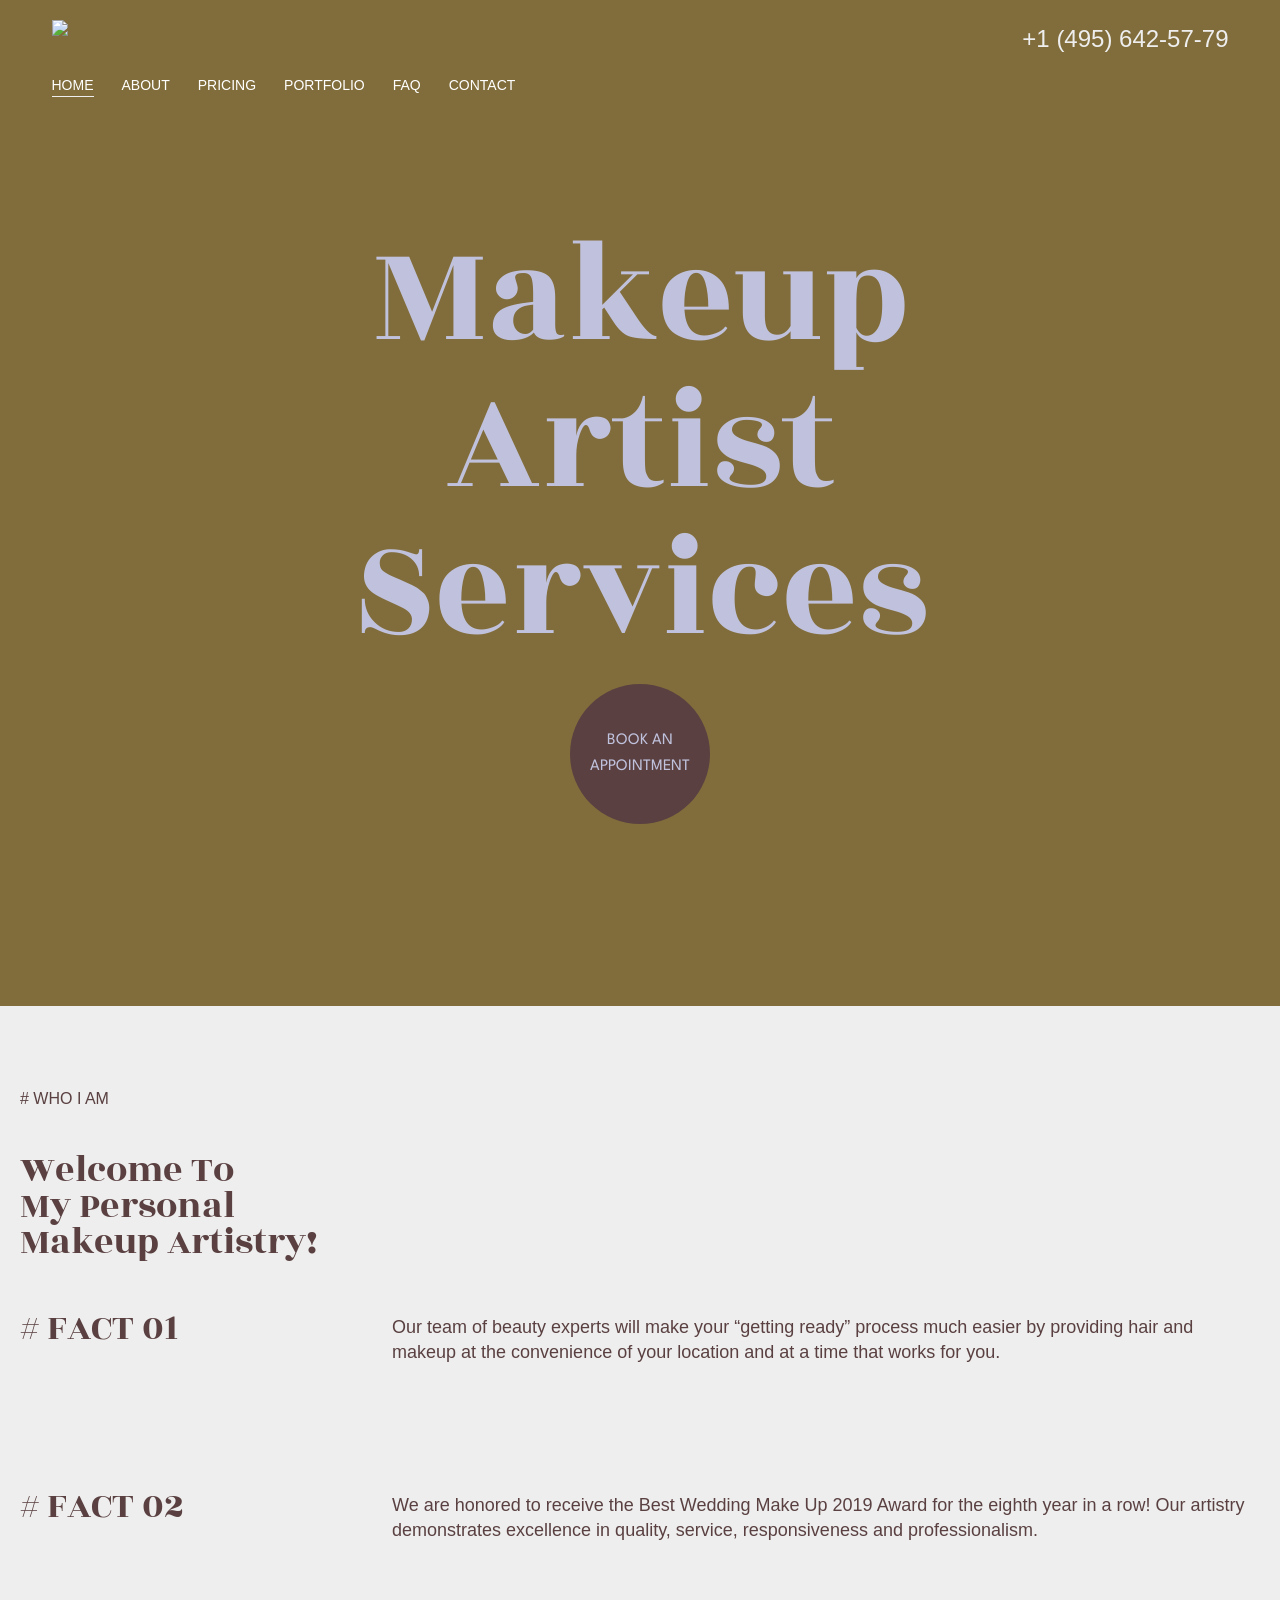
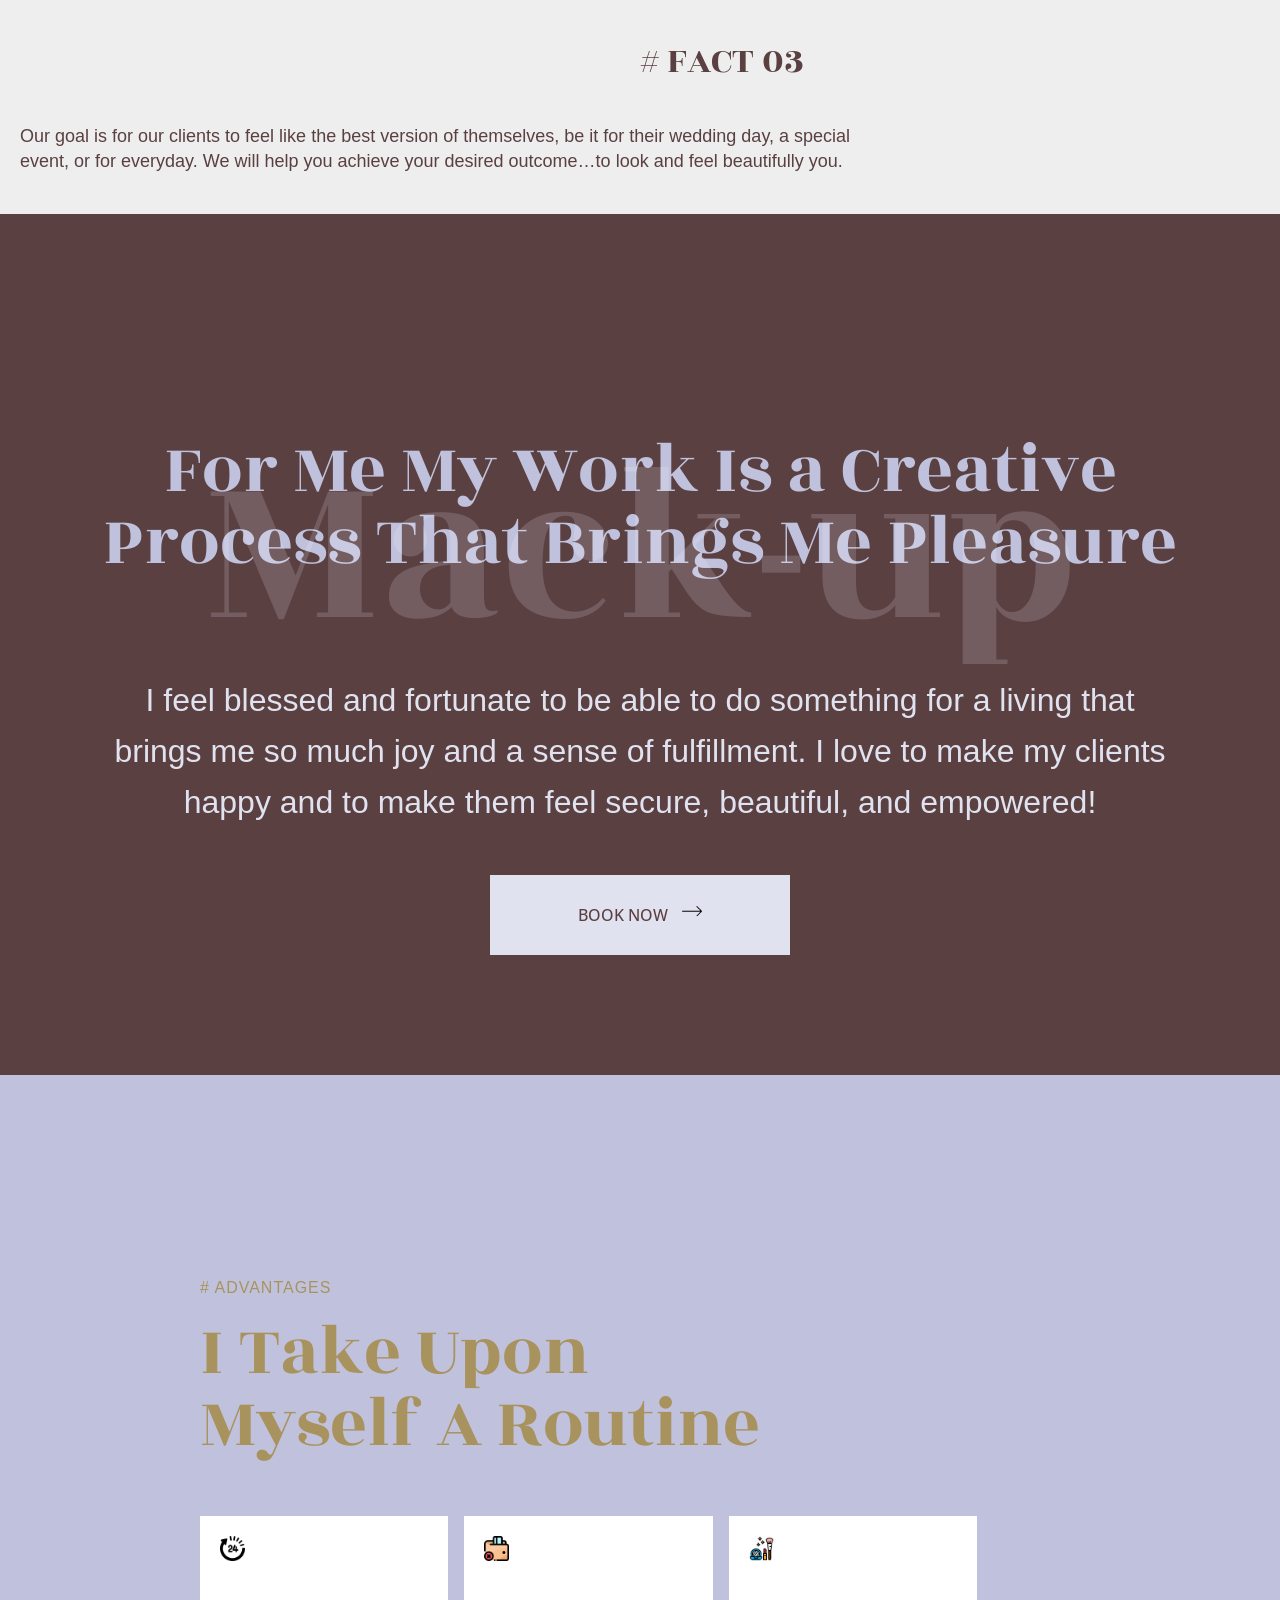
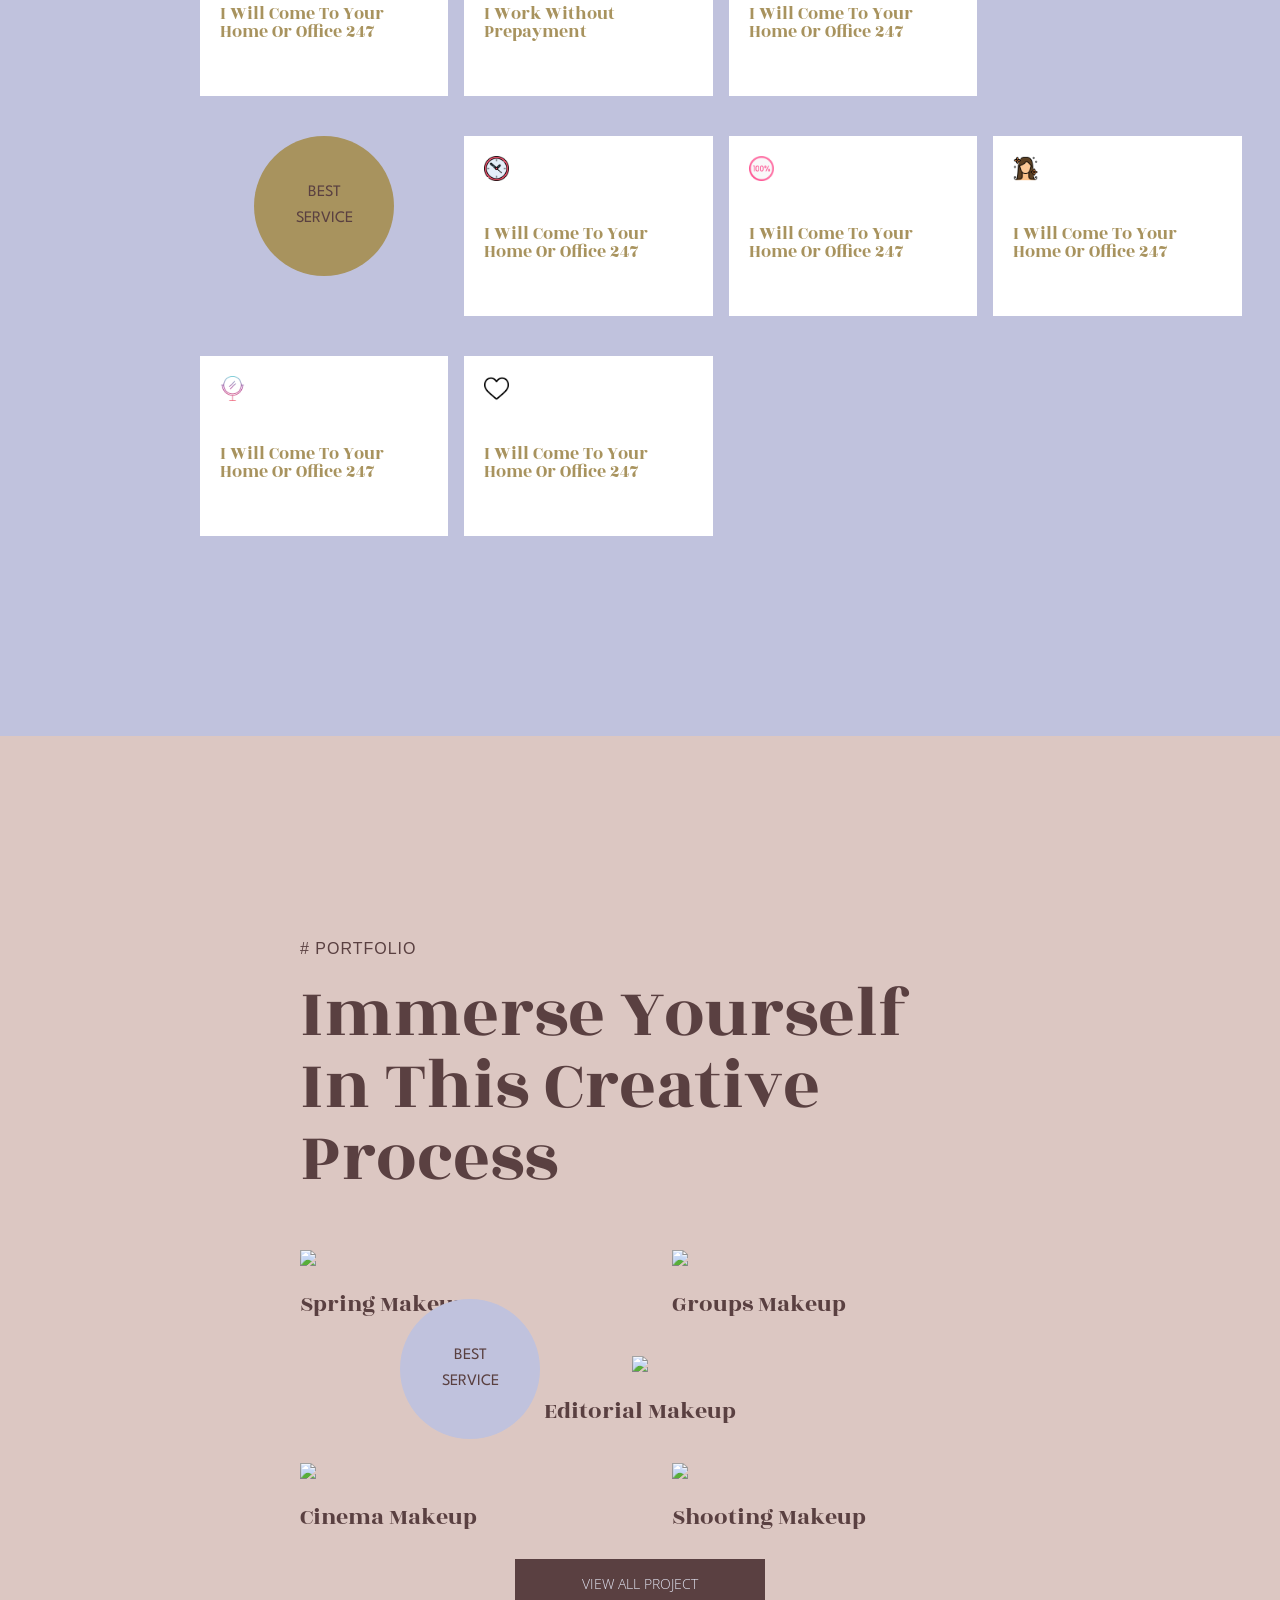
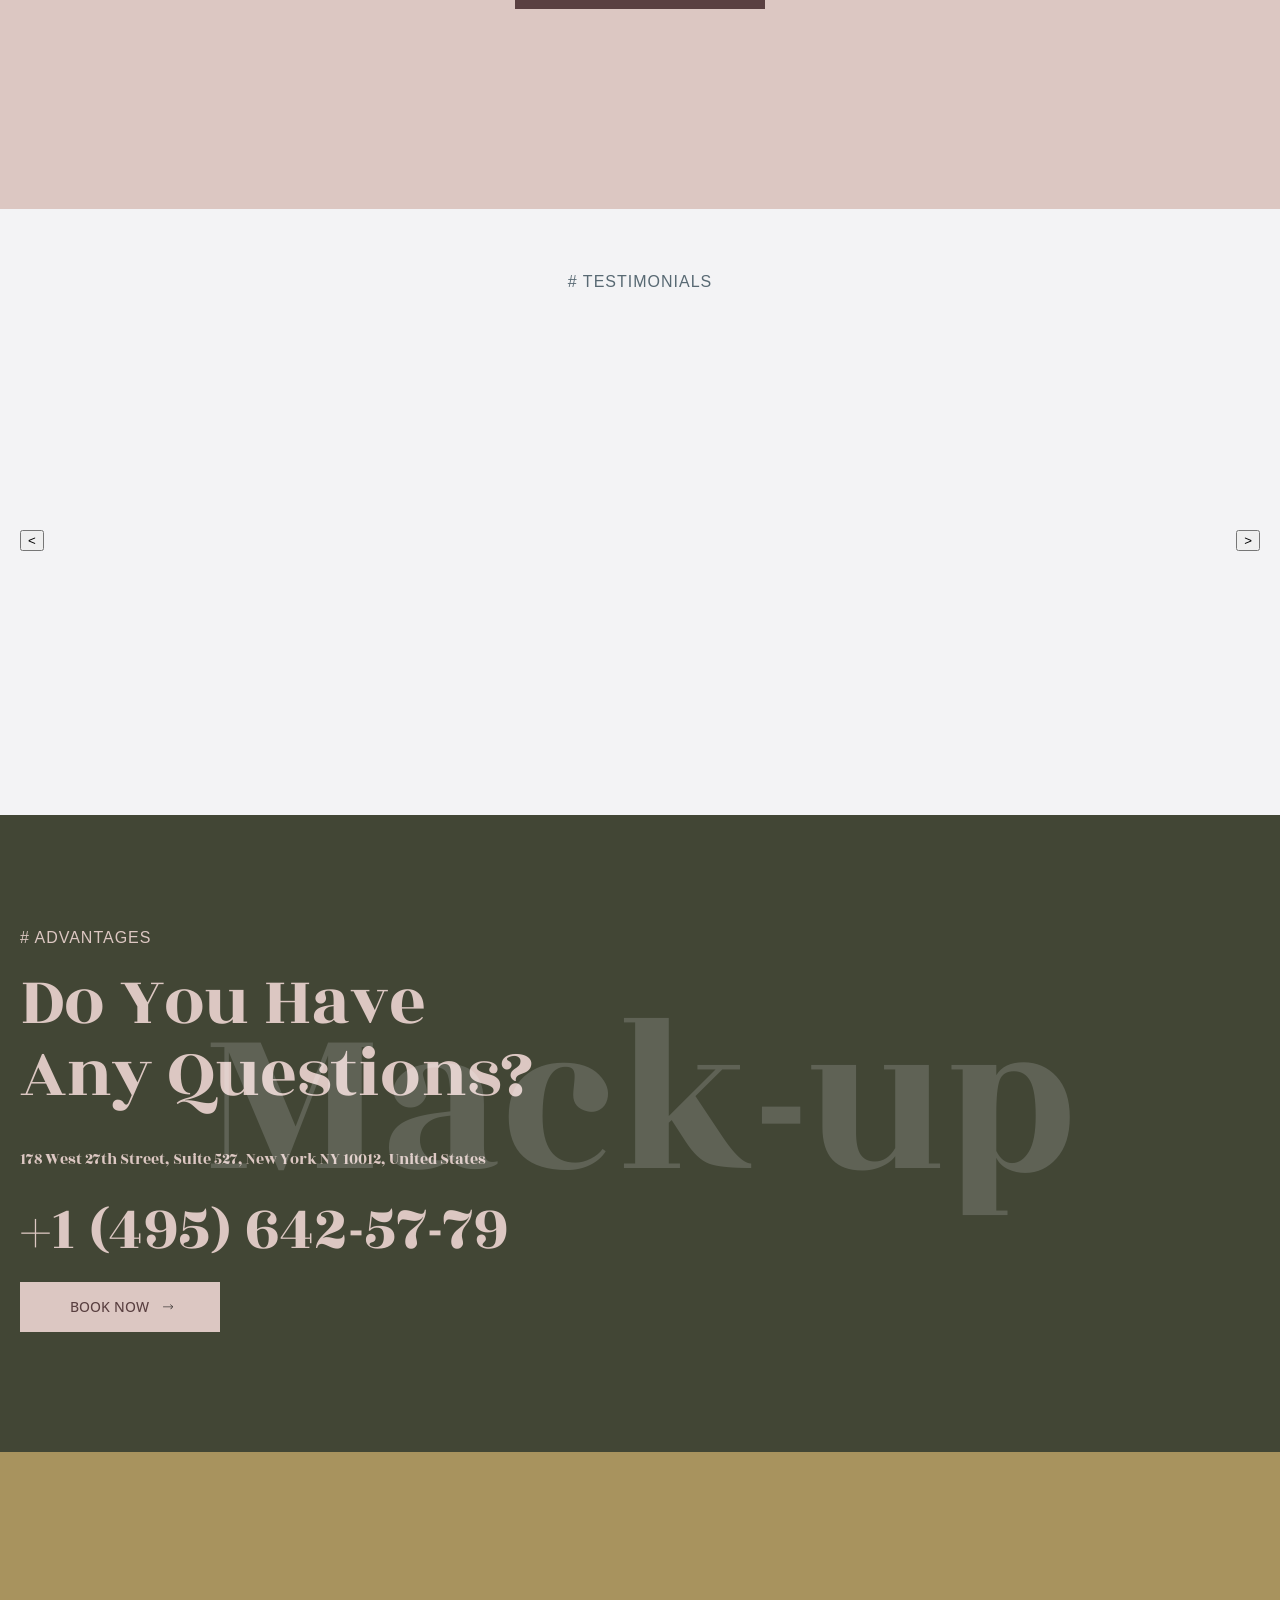
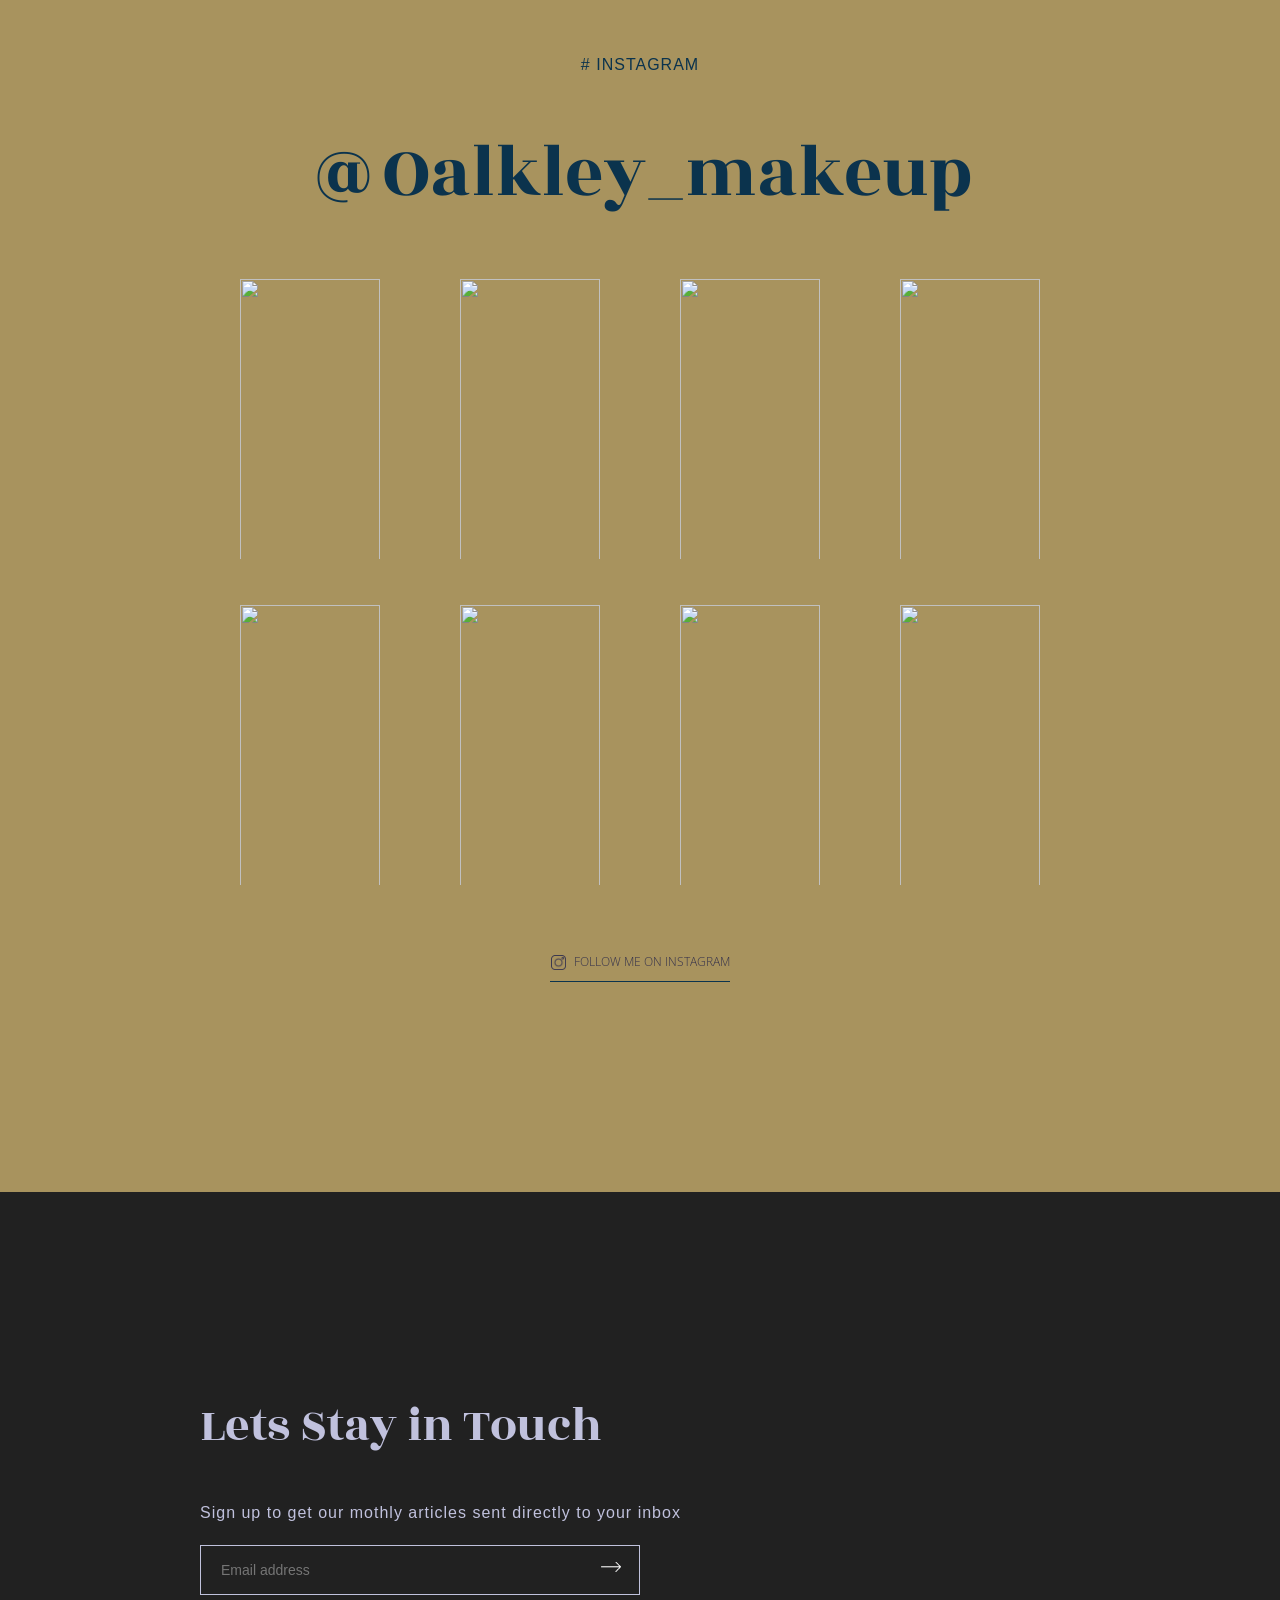
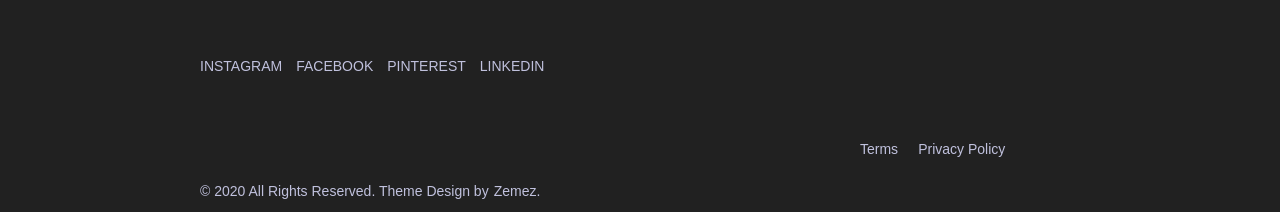
==== index.html @ 87143d19 "20221215" ====
<!DOCTYPE html>
<html lang="en">

<head>
  <meta charset="UTF-8">
  <meta http-equiv="X-UA-Compatible" content="IE=edge">
  <meta name="viewport" content="width=device-width, initial-scale=1.0">
  <link rel="stylesheet" href="./css/reset.css">
  <link rel="stylesheet" href="./css/index.css">
  <link href="https://fonts.googleapis.com/css2?family=Rozha+One&display=swap" rel="stylesheet">
  <link
    href="https://fonts.googleapis.com/css2?family=League+Spartan:wght@100;200;300;400;500;600;700;800;900&display=swap"
    rel="stylesheet">
  <link
    href="https://fonts.googleapis.com/css2?family=Open+Sans:ital,wght@0,300;0,400;0,500;0,600;0,700;0,800;1,300;1,400;1,500;1,600;1,700;1,800&display=swap"
    rel="stylesheet">
  <link rel="stylesheet" href="https://cdnjs.cloudflare.com/ajax/libs/animate.css/4.1.1/animate.min.css" />
  <link href="https://fonts.googleapis.com/css2?family=Rozha+One&display=swap" rel="stylesheet">
  <title>Document</title>
</head>

<body>
  <div id="web">
    <div id="header" class="position-relative">
      <!-- 圖片區 -->
      <img src="https://ld-wp73.template-help.com/monstroid2/skins/makeup/wp-content/uploads/2020/04/img-1.jpg" alt=""
        id="headerimg01">
      <img src="https://ld-wp73.template-help.com/monstroid2/skins/makeup/wp-content/uploads/2020/04/img-3.jpg"
        id="headerimg02" alt="">
      <img src="https://ld-wp73.template-help.com/monstroid2/skins/makeup/wp-content/uploads/2020/04/img-2.jpg"
        id="headerimg03" alt="">
      <img src="https://ld-wp73.template-help.com/monstroid2/skins/makeup/wp-content/uploads/2020/04/img-5.jpg"
        id="headerimg04" alt="">
      <img src="https://ld-wp73.template-help.com/monstroid2/skins/makeup/wp-content/uploads/2020/04/img-4.jpg"
        id="headerimg05" alt="">
      <!--  -->
      <div class="row justify-space-between">
        <div class="col ">
          <img src="https://ld-wp73.template-help.com/monstroid2/skins/makeup/wp-content/uploads/2020/04/logo.svg">
        </div>
        <div class="col align-self-center text-align-right">
          <span class="tel-font-size">+1 (495) 642-57-79</span>
        </div>
        <div class="col-100">
          <input type="checkbox" name="menu-switcher" id="menu-switcher">
          <label for="menu-switcher" class="hamburger">
            <img src="./icon/menu.png" alt="">
          </label>
          <ul class="menu">
            <li><a href="#"><span>HOME</span></a></li>
            <li><a href="#"><span>ABOUT</span> </a></li>
            <li><a href="#"><span>PRICING</span></a></li>
            <li><a href="#"><span>Portfolio</span></a></li>
            <li><a href="#"><span>faq</span></a></li>
            <li><a href="#"><span>contact</span></a></li>
          </ul>
          <ul id="menu">
            <li><a href="#"><span class="underline">HOME</span></a></li>
            <li><a href="#"><span>ABOUT</span> </a></li>
            <li><a href="#"><span>PRICING</span></a></li>
            <li><a href="#"><span>Portfolio</span></a></li>
            <li><a href="#"><span>faq</span></a></li>
            <li><a href="#"><span>contact</span></a></li>
          </ul>
        </div>
      </div>
    </div>
    <div id="content">
      <div id="container1" class="row flex-column">
        <div class="col-100 col-80 mg-b wd-none"></div>
        <div class="col-80 mg-b align-self-center">
          <h1 class="font-size-11 my-element-backInDown">Makeup Artist Services</h1>
        </div>
        <div class="col-100 h-140 mg-b ti-Ps p-rel">
          <div id="titleSpanContent" class="align-self-center my-element-backInUp">
            <span class="center">Book an appointment</span>
          </div>
        </div>
        <div class="col-100 wd-none"></div>
        <div class="col-100 wd-none"></div>
      </div>
      <div id="container2" class="row">
        <div class="col-100 mg-b pd-10 box-sizing "></div>
        <div class="col-100 mg-b pd-10">
          <span class="capital"># Who I am</span>
        </div>
        <div class="col-100 mg-b pd-10">
          <span class="capital2">
            Welcome To <br>
            My Personal <br>
            Makeup Artistry!</span>
        </div>
        <div class="col-30 mg-b-10 mg-t-10 pd-10">
          <span class="capital3"># FACT 01</span>
        </div>
        <div class="col-70 mg-b-30 pd-10">
          <span class="capital4">Our team of beauty experts will make your “getting ready” process much easier by
            providing hair and makeup at the convenience of your location and at a time that works for you.</span>
        </div>
        <div class="col-100 mg-b pd-10">
          <img src="https://ld-wp73.template-help.com/monstroid2/skins/makeup/wp-content/uploads/2020/04/img-6.jpg"
            alt="" class="attachment-full size-full">
        </div>
        <!-- 圖2 -->
        <div class="col-30 mg-b-10 mg-t-10 pd-10 container02-col-30">
          <span class="capital3"># FACT 02</span>
        </div>
        <div class="col-70 mg-b-30 pd-10 container02-col-70">
          <span class="capital4">We are honored to receive the Best Wedding Make Up 2019 Award for the eighth year in a
            row! Our artistry demonstrates excellence in quality, service, responsiveness and professionalism.</span>
        </div>
        <div class="col-30 mg-b-10 mg-t-10 pd-10 container02-col-100">
          <img id="fact02img"
            src="https://ld-wp73.template-help.com/monstroid2/skins/makeup/wp-content/uploads/2020/04/img-7.jpg" alt="">
        </div>
        <div class="col-100 mg-b pd-10 container02-col-50">
          <img src="https://ld-wp73.template-help.com/monstroid2/skins/makeup/wp-content/uploads/2020/04/img-8.jpg"
            alt="" class="attachment-full size-full">
        </div>
        <!-- 圖3 -->

        <div class="col-30 mg-b-10 mg-t-10 pd-10">
          <span class="capital3"># FACT 03</span>
        </div>
        <div class="col-70 mg-b-30 pd-10">
          <span class="capital4">Our goal is for our clients to feel like the best version of themselves, be it for
            their wedding day, a special event, or for everyday. We will help you achieve your desired outcome…to look
            and feel beautifully you.</span>
        </div>
      </div>
      <div id="container3" class="row">
        <div class="col-100 box-sizing "></div>
        <div class="col-100 pd-10 ">
          <span class="background-text align-self-center">Mack-up</span>
          <p class="text-1">For Me My Work Is a Creative Process That Brings Me Pleasure</p>
        </div>
        <div class="col-100 mg-b">
          <p class="text-2">I feel blessed and fortunate to be able to do something for a living that brings me so much
            joy and a sense of fulfillment. I love to make my clients happy and to make them feel secure, beautiful, and
            empowered!</p>
        </div>
        <div class="col-100 mg-b">
          <div class="button_conatiner button_conatiner03">
            <a href="#">
              <div class="jet-button center">
                Book now
                <img src="./images/right-arrow.png" alt="">
              </div>
            </a>
          </div>
        </div>
      </div>
      <div id="container4" class="row">
        <p class="text-4"># ADVANTAGES</p>
        <div class="col-100">
          <h3 class="text-4-1">I Take Upon Myself A Routine
          </h3>
          <h3 class="text-4-2">I Take Upon <br> Myself A Routine
          </h3>
        </div>
        <!-- 第一個翻轉card -->
        <div class="col-100 container4-col-33 container4-col-25">
          <div class="card">
            <div class="card-front">
              <img src="./images/24-hours.png" alt="">
              <p>I will come to your home or office 247</p>
            </div>
            <div class="card-back">
              <p>Beauty is not just about the products you use or the hairstyle you have, it's about
                being confident in who you are and embracing</p>
            </div>
          </div>
        </div>
        <!-- 第二個翻轉card -->
        <div class="col-100 container4-col-33 container4-col-25">
          <div class="card">
            <div class="card-front">
              <img src="./images/prepayment.png" alt="">
              <p>I work without prepayment</p>
            </div>
            <div class="card-back">
              <p>Beauty is not just about the products you use or the hairstyle you have, it's about being confident in
                who you are and embracing</p>
            </div>
          </div>
        </div>
        <!-- 第三個翻轉card -->
        <div class="col-100 container4-col-33 container4-col-25">
          <div class="card">
            <div class="card-front">
              <img src="./images/cosmetics.png" alt="">
              <p>I will come to your home or office 247</p>
            </div>
            <div class="card-back">
              <p>Beauty is not just about the products you use or the hairstyle you have, it's about being confident in
                who you are and embracing</p>
            </div>
          </div>
        </div>
        <div id="container04-none" class="container4-col-25 mg-b wd-none"></div>
        <!-- button -->
        <div class="col-100 container4-col-33 container4-col-25 posistion-relative" id="container04-none-2">
          <div id="container04-btn" class="align-self-center">
            <span class="center">Best Service</span>
          </div>
        </div>
        <!-- 第四個翻轉card -->
        <div class="col-100 container4-col-33 container4-col-25">
          <div class="card">
            <div class="card-front">
              <img src="./images/clock.png" alt="">
              <p>I will come to your home or office 247</p>
            </div>
            <div class="card-back">
              <p>Beauty is not just about the products you use or the hairstyle you have, it's about
                being confident in who you are and embracing</p>
            </div>
          </div>
        </div>
        <!-- 第五個翻轉card -->
        <div class="col-100 container4-col-33 container4-col-25">
          <div class="card">
            <div class="card-front">
              <img src="./images/100.png" alt="">
              <p>I will come to your home or office 247</p>
            </div>
            <div class="card-back">
              <p>Beauty is not just about the products you use or the hairstyle you have, it's about
                being confident in who you are and embracing</p>
            </div>
          </div>
        </div>
        <!-- 第六個翻轉card -->
        <div class="col-100 container4-col-33 container4-col-25">
          <div class="card">
            <div class="card-front">
              <img src="./images/hairdresser.png" alt="">
              <p>I will come to your home or office 247</p>
            </div>
            <div class="card-back">
              <p>Beauty is not just about the products you use or the hairstyle you have, it's about
                being confident in who you are and embracing</p>
            </div>
          </div>
        </div>
        <!-- 第七個翻轉card -->
        <div class="col-100 container4-col-33 container4-col-25">
          <div class="card">
            <div class="card-front">
              <img src="./images/mirror.png" alt="">
              <p>I will come to your home or office 247</p>
            </div>
            <div class="card-back">
              <p>Beauty is not just about the products you use or the hairstyle you have, it's about
                being confident in who you are and embracing</p>
            </div>
          </div>
        </div>
        <!-- 第八個翻轉card -->
        <div class="col-100 container4-col-33 container4-col-25">
          <div class="card">
            <div class="card-front">
              <img src="./images/heart.png" alt="">
              <p>I will come to your home or office 247</p>
            </div>
            <div class="card-back">
              <p>Beauty is not just about the products you use or the hairstyle you have, it's about
                being confident in who you are and embracing</p>
            </div>
          </div>
        </div>
      </div>
      <div id="container5" class="row">
        <p class="text-5"># PORTFOLIO</p>
        <div class="col-100">
          <h3 class="text-5-1">Immerse Yourself
            In This Creative Process
          </h3>
          <h3 class="text-5-3">Immerse Yourself
            <br> In This Creative Process
          </h3>
        </div>
        <!-- 圖片一 -->
        <div class="col-100 container05-col-50 containerpr">
          <img src="https://ld-wp73.template-help.com/monstroid2/skins/makeup/wp-content/uploads/2020/04/img-10.jpg"
            class="img-5">
          <p class="text-5-2">Spring Makeup</p>
        </div>
        <!-- 圖片二 -->
        <div class="col-100 container05-col-50 containerpl">
          <img src="https://ld-wp73.template-help.com/monstroid2/skins/makeup/wp-content/uploads/2020/04/img-11.jpg"
            class="img-5">
          <p class="text-5-2">Groups Makeup</p>
        </div>
        <!-- 圖片三 -->
        <div class="col-100 col-100-lg-5 posistion-relative">
          <div id="container05-btn" class="align-self-center">
            <span class="center">Best Service</span>
          </div>
          <img src="https://ld-wp73.template-help.com/monstroid2/skins/makeup/wp-content/uploads/2020/04/img-12.jpg"
            class="img-5 img-5-lg">
          <p class="text-5-2">Editorial Makeup</p>
        </div>
        <!-- 圖片四 -->
        <div class="col-100 container05-col-50 containerpr">
          <img src="https://ld-wp73.template-help.com/monstroid2/skins/makeup/wp-content/uploads/2020/04/img-13.jpg"
            class="img-5">
          <p class="text-5-2">Cinema Makeup</p>
        </div>
        <!-- 圖片五 -->
        <div class="col-100 container05-col-50 containerpl">
          <img src="https://ld-wp73.template-help.com/monstroid2/skins/makeup/wp-content/uploads/2020/04/img-14.jpg"
            class="img-5">
          <p class="text-5-2">Shooting Makeup</p>
        </div>
        <div class="col-100 mg-t-30">
          <div class="button_conatiner5">
            <a href="#">
              <div class="center">
                <span>View all project</span>
              </div>
            </a>
          </div>
        </div>
      </div>
      <div id="container6" class="row">
        <div class="col-100 mg-t-10">
          <p class="text-5" style="color:#586973"># TESTIMONIALS</p>
        </div>
        <div class="col-100 mg-t-10 mg-b-10 align-self-center posistion-relative">
          <div id="gallery">
            <div id="imgs">
              <!-- 將圖片都包在一起 -->
              <img src="https://upload.wikimedia.org/wikipedia/zh/e/e7/Chainsaw_Man_Volume_1_Cover.jpg" alt="">
              <img src="https://p2.bahamut.com.tw/B/2KU/59/3981f5f7d4664823be8d8716941ic7v5.JPG" alt="">
              <img
                src="https://kbimages1-a.akamaihd.net/eb13b4f0-f971-4ff5-8762-79f0c2a2eadb/1200/1200/False/4Xi-PrGTpjCwG6p2jSGsUQ.jpg"
                alt="">
              <img src="https://cdn.readmoo.com/cover/60/9076g46_460x580.jpg?v=1628215473" alt="">
              <img src="https://image.gamebase.com.tw/gb_img/8/004/222/4222768.jpg" alt="">
            </div>
          </div>
          <input type="button" value="&lt;" id="left">
          <input type="button" value="&gt;" id="right">
        </div>
      </div>
      <div id="container7" class="row">
        <div class="container07-col-50">
          <div class="col-100 pd-10 ">
            <span class="background-text align-self-center">Mack-up</span>
            <p class="text-7"># ADVANTAGES</p>
            <p class="text-7-1">Do You Have Any Questions?</p>
            <p class="text-7-3">Do You Have Any <br>
              Questions?</p>
            <p class="text-7-5">Do You Have <br> Any Questions?</p>
          </div>
          <div class="col-100 mg-b">
            <p class="text-7-4">178 West 27th Street, Suite 527, New York NY 10012, United States
            </p>
          </div>
          <div class="col-100 mg-b">
            <p class="text-7-2">+1 (495) 642-57-79
            </p>
          </div>
          <div class="col-100 mg-b">
            <div class="button_conatiner7">
              <a href="#">
                <div class="jet-button center">
                  <span>Book now </span>
                  <img src="./images/right-arrow.png" alt="">
                </div>
              </a>
            </div>
          </div>
        </div>
        <div class="col-100 mg-t-50 container07-col-50">
          <div class="elementor-column-wrap">
            <div class="c7Img">
              <div class="posistion-relative">
                <img
                  src="https://ld-wp73.template-help.com/monstroid2/skins/makeup/wp-content/uploads/2020/04/img-15.jpg"
                  alt="" class="parallax">
              </div>
              <img src="https://ld-wp73.template-help.com/monstroid2/skins/makeup/wp-content/uploads/2020/04/img-16.jpg"
                alt="" class="parallax2">
            </div>
          </div>
        </div>
      </div>
      <div id="container8" class="row">
        <div class="col-100">
          <p class="text-8"># INSTAGRAM</p>
          <h3 class="text-8-1 mg-t-10">@Oalkley_makeup
          </h3>
        </div>
        <!-- 圖片一 -->
        <div class="col-100 pd-10 col-50-8 container8">
          <a href="#" class="display-block">
            <div class="smaller-container">
              <img
                src="https://ld-wp73.template-help.com/monstroid2/skins/makeup/wp-content/uploads/2020/05/gallery-1.jpg"
                class="img-8">
            </div>
          </a>
        </div>
        <!-- 圖片二 -->
        <div class="col-100 pd-10 col-50-8 container8">
          <a href="#" class="display-block">
            <div class="smaller-container">
              <img
                src="https://ld-wp73.template-help.com/monstroid2/skins/makeup/wp-content/uploads/2020/05/gallery-2.jpg"
                class="img-8">
            </div>
          </a>
        </div>
        <!-- 圖片三 -->
        <div class="col-100 pd-10 col-50-8 container8">
          <a href="#" class="display-block">
            <div class="smaller-container">
              <img
                src="https://ld-wp73.template-help.com/monstroid2/skins/makeup/wp-content/uploads/2020/05/gallery-5.jpg"
                class="img-8">
            </div>
          </a>
        </div>
        <!-- 圖片四 -->
        <div class="col-100 pd-10 col-50-8 container8">
          <a href="#" class="display-block">
            <div class="smaller-container">
              <img
                src="https://ld-wp73.template-help.com/monstroid2/skins/makeup/wp-content/uploads/2020/05/gallery-4.jpg"
                class="img-8">
            </div>
          </a>
        </div>
        <!-- 圖片五 -->
        <div class="col-100 pd-10 col-50-8 container8">
          <a href="#" class="display-block">
            <div class="smaller-container">
              <img
                src="	https://ld-wp73.template-help.com/monstroid2/skins/makeup/wp-content/uploads/2020/05/gallery-6.jpg"
                class="img-8">
            </div>
          </a>
        </div>
        <!-- 圖片六 -->
        <div class="col-100 pd-10 col-50-8 container8">
          <a href="#" class="display-block">
            <div class="smaller-container">
              <img
                src="https://ld-wp73.template-help.com/monstroid2/skins/makeup/wp-content/uploads/2020/05/gallery-7.jpg                "
                class="img-8">
            </div>
          </a>
        </div>
        <!-- 圖片七 -->
        <div class="col-100 pd-10 col-50-8 container8">
          <a href="#" class="display-block">
            <div class="smaller-container">
              <img
                src="	https://ld-wp73.template-help.com/monstroid2/skins/makeup/wp-content/uploads/2020/05/gallery-8.jpg"
                class="img-8">
            </div>
          </a>
        </div>
        <!-- 圖片八 -->
        <div class="col-100 pd-10 col-50-8 container8">
          <a href="#" class="display-block">
            <div class="smaller-container">
              <img
                src="https://ld-wp73.template-help.com/monstroid2/skins/makeup/wp-content/uploads/2020/05/gallery-9.jpg                "
                class="img-8">
            </div>
          </a>
        </div>
        <div class="col-100 mg-t-30">
          <div class="ins">
            <a href="#">
              <div class="row">
                <div class="col-100 justify-content-center text-center posistion-relative">
                  <div class="content8">
                    <img src="./images/instagram.gif" alt="ig" class="img-8-2" id="instagram">
                    <span class="text8">
                      FOLLOW ME ON INSTAGRAM</span>
                  </div>
                </div>
              </div>
            </a>
          </div>
        </div>
      </div>
    </div>
    <div id="footer">
      <div id="container9" class="row row-reverse">
        <div class="col-100 mg-t-10 pd-10 col-50-9 text-right">
          <img
            src="https://ld-wp73.template-help.com/monstroid2/skins/makeup/wp-content/uploads/2020/04/Emma-Oakley.png"
            alt="">
        </div>
        <div class="col-50-9">
          <div class="col-100 pd-10">
            <p class="text-9">Lets Stay in Touch</p>
          </div>
          <div class="col-100 pd-10 mg-t-30">
            <p class="text-9-1">Sign up to get our mothly articles sent directly to your inbox</p>
          </div>
          <div class="col-100 pd-10">
            <div class="posistion-relative">
              <input type="email" name="email" placeholder="Email address" data-instance-data="[]"
                class="jet-subscribe-form__fields">
              <a href="#" class="footer-a">
                <img src="./images/right-arrow-white.gif" alt="">
              </a>
            </div>
          </div>
        </div>
        <div class="col-100 pd-10 mg-t-30">
          <ul class="footerUl">
            <li><a href="#">INSTAGRAM</a></li>
            <li><a href="#">FACEBOOK</a></li>
            <li><a href="#">PINTEREST</a></li>
            <li><a href="#">LINKEDIN</a></li>
          </ul>
        </div>
        <div class="col-50-8">
          <div class="col-100 pd-10 mg-t-30">
            <table class="footertab">
              <tr>
                <td><a href="#">Terms</a></td>
                <td><a href="#">Privacy Policy</a></td>
              </tr>
            </table>
          </div>
        </div>
        <div class="col-100 pd-10" id="footerdesign">
          © 2020 All Rights Reserved. Theme Design by<a href="#">Zemez.</a>
        </div>
      </div>
    </div>
  </div>

  <script src='https://cdnjs.cloudflare.com/ajax/libs/jquery/3.6.1/jquery.min.js'
    integrity='sha512-aVKKRRi/Q/YV+4mjoKBsE4x3H+BkegoM/em46NNlCqNTmUYADjBbeNefNxYV7giUp0VxICtqdrbqU7iVaeZNXA=='
    crossorigin='anonymous'></script>
  <script src="./js/index.js"></script>
  <script src="./js/jquery-3.6.1.min.js"></script>

</body>

</html>
---- css/index.css ----
body {
  font-style: normal;
  font-weight: 300;
  font-size: 14px;
  line-height: 1.6;
  font-family: 'Open Sans', sans-serif;
  letter-spacing: 0px;
  text-align: left;
  color: #eee;
  overflow-x: hidden;
}

* {
  /* transition: 0.5s; */
  -moz-box-sizing: border-box;
  -webkit-box-sizing: border-box;
  box-sizing: border-box;
}

a {
  transition: all 0.3s ease;
}

#headerimg01 {
  display: none;
}

#headerimg02 {
  display: none;
}

#headerimg03 {
  display: none;
}

#headerimg04 {
  display: none;
}

#headerimg05 {
  display: none;
}

#web {
  width: 100%;
}

#header {
  width: 100%;
  background: var(--yellow);
  background: #816d3b;
  padding-top: 1rem;
  padding-bottom: 1rem;
  padding: 10px;
}

#content {
  width: 100%;
  background: var(--yellow);
}

.row {
  width: 95%;
  margin: auto;
  display: flex;
  padding: 10px;
  flex-wrap: wrap;
}

.flex-column {
  flex-direction: column;
}

.mg-b {
  margin-bottom: 20px;
}

.mg-b-10 {
  margin-bottom: 10px;
}

.mg-b-30 {
  margin-bottom: 30px;
}

.mg-t-30 {
  margin-top: 30px;

}

.mg-t-10 {
  margin-top: 10px;
}

.attachment-full {
  width: 100%
}

.font-size-11 {
  font-size: 11.5vw;
  font-weight: 400;
  letter-spacing: 0px;
  text-align: inherit;
  color: #C0C2DD;
  font-family: "Rozha One", Sans-serif;
  line-height: 1em;
  text-align: center;
}

.my-element-backInDown {
  display: inline-block;
  margin: 0 0.5rem;

  animation: backInDown;
  /* referring directly to the animation's @keyframe declaration */
  animation-duration: 2s;
  /* don't forget to set a duration! */
}

.my-element-backInUp {
  display: inline-block;
  margin: 0 0.5rem;

  animation: backInUp;
  /* referring directly to the animation's @keyframe declaration */
  animation-duration: 2s;
  /* don't forget to set a duration! */
}

.col {
  width: 50%;
}

.col-80 {
  width: 100%;
}

.col-70 {
  width: 100%;
}

.col-30 {
  width: 100%;
}

.col-50 {
  width: 100%;
}

.wd-none {
  width: 100%;
  height: 76px;
}

#titleSpanContent {
  font-family: 'League Spartan', sans-serif;
  font-size: 16px;
  font-weight: normal;
  text-transform: uppercase;
  letter-spacing: 0px;
  text-align: center;
  color: #C0C2DD;
  width: 140px;
  height: 140px;
  padding: 10px 30px;
  background-color: #5A4041;
  border-radius: 50%;
  margin: auto;
  position: relative;
}

#container04-btn {
  display: none;
  font-family: 'League Spartan', sans-serif;
  font-size: 16px;
  font-weight: normal;
  text-transform: uppercase;
  letter-spacing: 0px;
  text-align: center;
  color: #5A4041;
  width: 140px;
  height: 140px;
  padding: 10px 30px;
  background-color: #A8935E;
  border-radius: 50%;
  margin: auto;
  position: relative;
}

#container05-btn {
  display: none;
  font-family: 'League Spartan', sans-serif;
  font-size: 16px;
  font-weight: normal;
  text-transform: uppercase;
  letter-spacing: 0px;
  text-align: center;
  color: #5A4041;
  width: 140px;
  height: 140px;
  padding: 10px 30px;
  background-color: #C0C2DD;
  border-radius: 50%;
  margin: auto;
  position: relative;
}


#container04-none {
  display: none;
}

.button_conatiner {
  position: relative;
  text-align: center;
  background: #E1E2F0;
  color: #5A4041;
  width: 200px;
  height: 50px;
  cursor: pointer;
  margin: auto;
}

.button_conatiner5 {
  position: relative;
  text-align: center;
  background: #5A4041;
  width: 250px;
  height: 50px;
  cursor: pointer;
  margin: auto;
}

.button_conatiner7 {
  position: relative;
  background: #DCC7C2;
  color: #5A4041;
  width: 200px;
  height: 50px;
  cursor: pointer;
}

.button_conatiner a {
  text-decoration: none;
  text-transform: uppercase;
  white-space: nowrap;
  display: block;
  width: 100%;
  color: #5A4041;
  font-weight: 500;
}

.button_conatiner5 a {
  color: #E1E2F0;
  text-decoration: none;
  text-transform: uppercase;
}

.button_conatiner a:hover,
.button_conatiner:hover {
  color: #E1E2F0;
  background: rgba(225, 226, 240, 0.444);
}

.button_conatiner5:hover,
.button_conatiner5 a:hover {
  color: #5A4041;
  background: rgba(225, 226, 240, 0.444);
}

.c7Img {
  height: 1000px;
}

.parallax {
  position: absolute;
  width: 80%;
}

.parallax2 {
  position: absolute;
  width: 90%;
  top: 58%;
}


.button_conatiner7 a {
  text-decoration: none;
  text-transform: uppercase;
  white-space: nowrap;
  display: block;
  width: 100%;
  color: #5A4041;
  font-weight: 500;
}

.button_conatiner7:hover,
.button_conatiner7 a:hover {
  color: #DCC7C2;
  background: rgba(225, 226, 240, 0.444);
}

.jet-button img {
  width: 20%;
  line-height: 50px;
  padding-left: 10px;
}

.center {
  position: absolute;
  top: 50%;
  left: 50%;
  transform: translate(-50%, -50%);
}

#titleSpanContent:hover {
  background-color: #C0C2DD;
  color: #5A4041;
}

#container04-btn:hover {
  background-color: #5A4041;
  color: #C0C2DD;
}

#container05-btn:hover {
  background-color: #5A4041;
  color: #C0C2DD;
}

#container1 {
  width: 100%;
  background: #816d3b;
}

.box-sizing {
  box-sizing: border-box;
  width: 100%;
  height: 50px;
}

.pd-10 {
  padding: 10px;
}

.mg-t-50 {
  margin-top: 50px;
}

.capital {
  text-transform: uppercase;
  color: #5A4041;
  font-size: 16px;
  font-family: 'Spartan', sans-serif;
  font-weight: 500;
}

.capital2 {
  color: #5A4041;
  font-size: 38px;
  line-height: 36px;
  font-family: 'Rozha One', serif;
  font-weight: 500;
}

.capital3 {
  color: #5A4041;
  font-size: 38px;
  line-height: 36px;
  font-family: 'Rozha One', serif;
  font-weight: 500;
}

.capital4 {
  color: #5A4041;
  font-size: 18px;
  line-height: 1.4em;
  font-family: "Spartan", Sans-serif;
  font-weight: 500;
}

.text-1 {
  color: #C0C2DD;
  font-family: "Rozha One", Sans-serif;
  font-weight: 500;
  font-size: 40px;
  line-height: 1;
  text-align: center;
  margin-block-start: 0.83em;
  margin-block-end: 0.83em;
  margin-inline-start: 0px;
  margin-inline-end: 0px;
}

.text-2 {
  color: #E1E2F0;
  font-family: "Spartan", Sans-serif;
  font-weight: 500;
  font-size: 18px;
  line-height: 1.6;
  text-align: center;
  margin-block-start: 0.83em;
  margin-block-end: 0.83em;
  margin-inline-start: 0px;
  margin-inline-end: 0px;
}

.background-text {
  position: absolute;
  left: 50%;
  transform: translate(-50%);
  font-size: 5.8rem;
  font-family: "Rozha One", Sans-serif;
  font-weight: bolder;
  z-index: 0;
  mix-blend-mode: screen;
  color: #e1e2f02c;
  white-space: nowrap;
}

#container2 {
  background: #eee;
  width: 100%;
  padding: 0 20px;

}

#container3 {
  background: #5A4041;
  width: 100%;
  padding: 0px 20px 0px 20px;
  position: relative;
}

#container4 {
  background: #C0C2DD;
  width: 100%;
  padding: 50px 20px 50px 20px;
  position: relative;
}

#container5 {
  background: #DCC7C2;
  width: 100%;
  padding: 50px 20px 50px 20px;
  position: relative;
}

#container6 {
  background: #F3F3F5;
  width: 100%;
  padding: 50px 20px 50px 20px;
  position: relative;
}

#container7 {
  background: #424635;
  width: 100%;
  padding: 50px 20px 50px 20px;
  position: relative;
}

#container8 {
  background: #A8935E;
  width: 100%;
  padding: 50px 20px 50px 20px;
  position: relative;
}

#container9 {
  background: #212121;
  width: 100%;
  padding: 70px 20px 20px 20px;
  position: relative;
  box-sizing: border-box;
}


.text-4 {
  color: #A8935E;
  font-family: "Spartan", Sans-serif;
  font-size: 16px;
  font-weight: normal;
  text-transform: uppercase;
  letter-spacing: 1px;
}

.text-5 {
  color: #5A4041;
  font-family: "Spartan", Sans-serif;
  font-size: 16px;
  font-weight: normal;
  text-transform: uppercase;
  letter-spacing: 1px;
  text-align: center;
}

.text-4-1 {
  color: #A8935E;
  font-family: "Rozha One", Sans-serif;
  font-size: 38px;
  font-weight: normal;
  text-transform: capitalize;
  line-height: 1;
}

.text-4-2 {
  color: #A8935E;
  font-family: "Rozha One", Sans-serif;
  font-size: 38px;
  font-weight: normal;
  text-transform: capitalize;
  line-height: 1;
}

.text-5-1 {
  color: #5A4041;
  font-family: "Rozha One", Sans-serif;
  font-size: 36px;
  font-weight: normal;
  text-transform: capitalize;
  line-height: 1;
}

.text-5-3 {
  display: none;
  color: #5A4041;
  font-family: "Rozha One", Sans-serif;
  font-size: 36px;
  font-weight: normal;
  text-transform: capitalize;
  line-height: 1;
}

.text-5-2 {
  color: #5A4041;
  font-family: "Rozha One", Sans-serif;
  font-size: 24px;
  font-weight: normal;
  text-transform: capitalize;
  line-height: 1;
}

.text-6 {
  align-self: center;
  text-align: center;
  font-size: 21px;
  width: 90%;
  padding: 10px 0px 20px 20px;
  color: #586973;
  font-family: "Rozha One", Sans-serif;
  text-transform: capitalize;
  line-height: 1.1em;
  text-align: center;
}

.text-6-1 {
  font-size: 16px;
  order: 5;
  align-self: center;
  text-align: center;
  color: #586973;
  font-family: "Spartan", Sans-serif;
  font-weight: normal;
}

.text-7 {
  color: #DCC7C2;
  font-family: "Spartan", Sans-serif;
  font-size: 16px;
  font-weight: normal;
  text-transform: uppercase;
  letter-spacing: 1px;
}

.text-7-1 {
  align-self: center;
  font-size: 40px;
  width: 90%;
  padding-top: 10px;
  color: #DCC7C2;
  font-family: "Rozha One", Sans-serif;
  text-transform: capitalize;
  line-height: 1;
  white-space: nowrap;
}

.text-7-5 {
  display: none;
  align-self: center;
  font-size: 40px;
  width: 90%;
  padding-top: 10px;
  color: #DCC7C2;
  font-family: "Rozha One", Sans-serif;
  text-transform: capitalize;
  line-height: 1;
  white-space: nowrap;
}

.text-7-4 {
  display: none;
  align-self: center;
  width: 90%;
  padding-top: 10px;
  color: #DCC7C2;
  font-family: "Rozha One", Sans-serif;
  text-transform: capitalize;
  line-height: 1;
  white-space: nowrap;
}


.text-7-2 {
  align-self: center;
  font-size: 29px;
  padding-top: 10px;
  color: #DCC7C2;
  font-family: "Rozha One", Sans-serif;
  text-transform: capitalize;
  line-height: 1;
  white-space: nowrap;
}

.text-7-3 {
  display: none;
  align-self: center;
  font-size: 40px;
  width: 90%;
  padding-top: 10px;
  color: #DCC7C2;
  font-family: "Rozha One", Sans-serif;
  text-transform: capitalize;
  line-height: 1;
  white-space: nowrap;
}

.text-9 {
  font-size: 28px;
  color: #C0C1DD;
  font-family: "Rozha One", Sans-serif;
  padding: 0;
  margin: 0;
  line-height: 1;
}

.text-9-1 {
  color: #C0C1DD;
  font-family: "Spartan", Sans-serif;
  font-size: 16px;
  font-weight: normal;
  letter-spacing: 1px;
  white-space: nowrap;
  font-weight: normal;
}

.footerUl {
  width: 100%;
  list-style: none;
}

.footerUl li {
  padding-top: 10px;
  padding-bottom: 10px;
}

.footerUl li a {
  display: block;
  text-decoration: none;
  color: #C0C1DD;
  font-family: "Spartan", Sans-serif;
}

.footerUl li a:hover {
  color: rgb(233, 233, 233);
}

.footerUl2 {
  width: 100%;
  list-style: none;
}

.footerUl2 li {
  padding-top: 10px;
  padding-bottom: 10px;
}

.footerUl2 li a {
  display: block;
  text-decoration: none;
  color: #C0C1DD;
  font-family: "Spartan", Sans-serif;
}

.footerUl2 li a:hover {
  color: rgb(233, 233, 233);
}

.footertab tr td:nth-child(2) {
  padding-left: 20px;
}

.footertab tr td a {
  display: block;
  text-decoration: none;
  color: #C0C1DD;
  font-family: "Spartan", Sans-serif;
}

.footertab tr td a:hover {
  color: rgb(233, 233, 233);
}

#footerdesign {
  text-decoration: none;
  color: #C0C1DD;
  font-family: "Spartan", Sans-serif;
  white-space: nowrap;
}

#footerdesign a {
  padding-left: 5px;
  text-decoration: none;
  color: #C0C1DD;
  font-family: "Spartan", Sans-serif;
}

#footerdesign a:hover {
  color: #f2f2f2;
}

/* footer的email輸入 */
.jet-subscribe-form__fields {
  width: 100%;
  padding: 16px 20px 16px 20px;
  border-radius: 0px 0px 0px 0px;
  background-color: rgba(2, 1, 1, 0);
  color: #C0C2DD;
  font-family: "Spartan", Sans-serif;
  font-size: 14px;
  font-weight: normal;
  border-style: solid;
  border-width: 1px 1px 1px 1px;
  border-color: #C0C2DD;
}


.pd-20 {
  padding: 20px;
}

.display-block {
  display: block;
}

.display-block:hover {
  opacity: 0.5;
}


.text-8 {
  color: #0B334D;
  font-family: "Spartan", Sans-serif;
  font-size: 16px;
  font-weight: normal;
  text-transform: uppercase;
  letter-spacing: 1px;
  text-align: center;
}

.text-8-1 {
  color: #0B334D;
  font-family: "Rozha One", Sans-serif;
  font-size: 28px;
  font-weight: normal;
  line-height: 1;
  text-align: center;
}

.img-5 {
  width: 100%;
  padding-top: 40px;
  padding-bottom: 20px;
}

.img-8 {
  width: 100%;
  height: 290px;
  object-fit: cover;
  padding-top: 10px;
}

.ins a {
  text-decoration: none;
  font-size: 12px;
  color: #34314b;
  /* color:#C0C1DD; */
}

.ins a:hover {
  color: #C0C1DD;
}


#container04-none-2 {
  display: none;
}

.content8 {
  margin: auto;
  width: 180px;
  height: 30px;
  font-size: 12px;
  color: #34314b;
  text-align: center;
  border-bottom: 1px solid #0B334D;
}

.content8:hover {
  color: #C0C1DD;
  border-bottom: 1px solid #C0C1DD;
}

.mg-auto {
  margin: auto;
}

.text-center {
  text-align: center;
}

.img-8-2 {
  width: 20px;
  padding-right: 5px;
  vertical-align: middle;
}

.p-rel {
  position: relative;
}

.justify-content-center {
  justify-content: center;
}

.card {
  margin: 40px 20px 0 0;
  width: 100%;
  height: 180px;
  position: relative;
  float: left;
  background: rgb(255, 255, 255);
  /* 設定子元素在 3D 空間內 */
  transform-style: preserve-3d;
}

.card-front {
  width: 100%;
  height: 100%;
  position: absolute;
  /* 設定隱藏背面 */
  backface-visibility: hidden;
  color: #A8935E;
  font-family: "Rozha One", Sans-serif;
  font-size: 18px;
  font-weight: normal;
  text-transform: capitalize;
  line-height: 1;
  justify-content: center;
}

.card:hover {
  transform: rotateY(180deg);
  transition: 1s;
}

.card-front img {
  width: 10%;
  margin: 20px;
}

.card-front p {
  margin: 20px;
}

.card-back p {
  margin: 20px;
}

.card-back {
  width: 100%;
  height: 100%;
  background-color: #2c3e50;
  color: white;
  position: absolute;
  transform: rotateY(180deg);
  /* 設定隱藏背面 */
  backface-visibility: hidden;
  perspective: 1000px;
}


.h-140 {
  height: 140px;
}

.col-100 {
  width: 100%;
}

.ti-Ps {
  text-align: center;
}

.justify-content-between {
  justify-content: space-between;
}

.text-align-right {
  text-align: right;
}

.align-self-center {
  align-self: center;
}

.tel-font-size {
  font-family: "Spartan", Sans-serif;
  font-size: 14px;
  font-weight: normal;
}

.hamburger {
  width: 50px;
  height: 50px;
  position: fixed;
  top: 70px;
  right: 10px;
  display: block;
  z-index: 1000;
}

.hamburger img {
  width: 30px;
}

.posistion-relative {
  position: relative;
}


.menu {
  transform: translateX(-100%);
}

.menu {
  transform: translateX(-100%);
  transition: 0.5s;
  /* new */
}

#menu-switcher:checked~.menu {
  transform: translateX(0%);
}

#menu-switcher {
  display: none;
}

.menu {
  background-color: #c8b073;
  height: 100vh;
  width: 100%;
  position: absolute;
  top: 0;
  left: 0;
  z-index: 100;
  padding-top: 50px;
}

.menu li a {
  display: block;
  padding: 10px;
  margin: 0px 10px 0 0;
  color: #ffffff;
  text-decoration: none;
  text-transform: uppercase;
  font-size: 14px;
  text-align: left;
  font-family: "Spartan", Sans-serif;
}

#cancel {
  display: none;
}



#menu {
  display: none;
  background: #816d3b;
}

#menu li {
  display: inline-block;
  text-transform: uppercase;
  font-family: "Spartan", Sans-serif;
  font-size: 14px;
  font-weight: normal;
}

#menu ul {
  list-style: none;
}

#menu a {
  display: block;
  text-decoration: none;
  color: white;
  padding: 1rem 1.5rem 0 0;
}


#text6 {
  position: absolute;
  width: 100%;
}

#text6-ul {
  list-style: none;
  display: flex;
  flex-wrap: wrap;
  width: 100%;
}

#text6-ul li {
  float: left;
  width: 100%;
}

#imgs {
  position: absolute;
}

#imgs img {
  width: 350px;
  float: left;
}

#left {
  position: absolute;
  top: 50%;
}

#right {
  position: absolute;
  top: 50%;
  right: 0;
}

#gallery {
  margin: auto;
  width: 350px;
  height: 450px;
  position: relative;
  overflow: hidden;
}

#menu span:hover {
  border-bottom: 1px solid #eee;
  padding-bottom: 3px;
  cursor: pointer;
}

#fact02img {
  display: none;
}

.footer-a {
  position: absolute;
  top: 50%;
  right: 2%;
  transform: translate(-50%, -50%);
}

.text-4-2 {
  display: none;
}

.footer-a img {
  width: 20px;
}

*/ .underline {
  border-bottom: 1px solid #eee;
  padding-bottom: 3px;
}

@media(min-width: 576px) {
  .tel-font-size {
    font-size: 13px;
  }

  header {
    display: flex;
    justify-content: space-between;
  }
}

@media (min-width: 768px) {

  /* header */
  #headerimg01{
    display: block;
    position: absolute;
    top: 25%;
    left: 0;
  }

  #headerimg02{
    display: block;
    position: absolute;
    top: 67%;
    width: 30%;
    left: 0;
  }

  #headerimg03{
    display: block;
    position: absolute;
    top: 25%;
    right: 2%;
    width: 20%;
  }

  #headerimg04{
    display: block;
    position: absolute;
    top: 42%;
    right: 1%;
    width: 13%;
  }

  #headerimg05{
    display: block;
    position: absolute;
    top: 65%;
    right: 1%;
    width: 30%;
  }


  .tel-font-size {
    font-size: 24px;
  }

  .hamburger {
    display: none;
  }

  .col-80 {
    width: 50%;
  }

  .col-50-8 {
    width: 50%;
  }

  .col-70 {
    width: 70%;
    padding-top: 25px;
  }

  .menu {
    list-style: none;
  }

  #menu {
    display: block;
  }

  .col-30 {
    width: 30%;
  }

  .menu span:hover {
    border-bottom: 1px solid #eee;
    padding-bottom: 3px;
    cursor: pointer;
  }

  .underline {
    border-bottom: 1px solid #eee;
    padding-bottom: 3px;
  }

  /* container02 */

  #fact02img {
    display: block;
    width: 30%;
  }

  .container02-col-50 {
    width: 50%;
  }

  .container02-col-100 {
    width: 100%;
  }

  .container02-col-70 {
    width: 70%;
  }

  .container02-col-30 {
    width: 30%;
  }

  .align-self-end {
    align-items: flex-end;
    text-align: right;
  }

  .container4-col-33 {
    width: 30%;
    margin-right: 1rem;
  }

  .text-7-3 {
    display: block;
  }

  .text-7-4 {
    display: block;
    font-size: 1rem;
    padding-top: 1rem;
  }

  .text-7-2 {
    font-size: 4rem;
  }

  .text-7-1 {
    display: none;
    font-size: 3.5rem;
  }

  .parallax {
    position: absolute;
    z-index: 1000;
    width: 50%;
  }

  .parallax2 {
    position: absolute;
    width: 80%;
    right: 5%;
    top: 50%;
  }

  /* container05 */
  .container05-col-50 {
    width: 50%;
  }

  .containerpr {
    padding-right: 2rem;
  }

  .containerpl {
    padding-left: 2rem;
    align-self: flex-end;
  }

  .img-5-lg {
    width: 50%;
    text-align: center;
    align-self: center;
  }

  .col-100-lg-5 {
    text-align: center;
  }

  .text-5-1 {
    display: none;
  }

  .text-5-3 {
    display: block;
    font-size: 52px;
    padding-top: 1rem;
    padding-bottom: 1rem;
  }

  #container05-btn {
    display: block;
    position: absolute;
    top: 50%;
    left: 75%;
    transform: translate(-50%, -50%);
  }
}


@media (min-width: 992px) {

   /* header */
   #headerimg01{
    display: block;
    position: absolute;
    top: 25%;
    left: 0;
  }

  #headerimg02{
    display: block;
    position: absolute;
    top: 68%;
    width: 25%;
    left: 0;
  }

  #headerimg03{
    display: block;
    position: absolute;
    top: 25%;
    right: 2%;
    width: 20%;
  }

  #headerimg04{
    display: block;
    position: absolute;
    top: 70%;
    right: 3%;
    width: 5%;
  }

  #headerimg05{
    display: block;
    position: absolute;
    top: 80%;
    right: 15%;
    width: 15%;
  }
  .tel-font-size {
    font-size: 24px;
  }

  #menu {
    display: block;
  }

  .col-50-8 {
    width: 25%;
  }

  #container8 {
    padding: 200px;
  }

  .img-8 {
    width: 80%;
  }

  /* container9 */

  #container9 {
    padding: 200px 200px 0 200px;
  }

  .text-9 {
    font-size: 48px;
  }

  .text-right {
    text-align: right;
  }

  .text-left {
    text-align: left;
  }

  .col-50-9 {
    width: 50%;
  }

  .row-reverse {
    flex-direction: row-reverse;
  }

  .text-8-1 {
    font-size: 75px;
    padding-bottom: 3rem;
  }

  .text-8 {
    padding-bottom: 3rem;
  }

  .pd-10 {
    padding-left: 0;
    padding-right: 0;
  }

  .container8 {
    align-self: center;
    justify-self: center;
    text-align: center;
  }

  .footerUl li {
    display: inline-block;
    padding-right: 10px;
  }

  .underline {
    border-bottom: 1px solid #eee;
    padding-bottom: 3px;
  }

  #fact02img {
    display: block;
  }

  /* container03 */
  #container3 {
    padding: 100px 100px;
  }

  .text-1 {
    font-size: 72px;
  }

  .text-2 {
    font-size: 32px;
  }

  .button_conatiner03 {
    width: 300px;
    height: 80px;
    font-size: 1rem;
  }

  /* container04 */
  .container4-col-25 {
    width: 23%;
  }

  #container4 {
    padding: 200px 0 200px 200px;
  }

  .text-4-2 {
    display: block;
    font-size: 72px;
    padding-top: 1rem;
    padding-bottom: 1rem;
  }

  .text-4-1 {
    display: none;
  }

  #container04-btn {
    display: block;
    position: absolute;
    left: 50%;
    top: 50%;
    transform: translate(-50%, -50%);
  }

  #container04-none {
    display: block;
  }

  /* container05 */
  .container05-col-50 {
    width: 50%;
  }

  .containerpr {
    padding-right: 2rem;
  }

  .containerpl {
    padding-left: 2rem;
    align-self: flex-end;
  }

  .img-5-lg {
    width: 50%;
    text-align: center;
    align-self: center;
  }

  .col-100-lg-5 {
    text-align: center;
  }

  #container5 {
    padding: 200px 300px 200px 300px;
    margin: auto;
  }

  .text-5-1 {
    display: none;
  }

  .text-5-3 {
    display: block;
    font-size: 72px;
    padding-top: 1rem;
    padding-bottom: 1rem;
  }

  #container05-btn {
    display: block;
    position: absolute;
    top: 50%;
    left: 25%;
    transform: translate(-50%, -50%);
  }

  #container04-none-2 {
    display: block;
  }

  /* container07 */
  .container07-col-50 {
    width: 45%;
  }

  #container7 {
    width: 100%;
    padding: 100px 20px 100px 20px;
  }

  .background-text {
    font-size: 14rem;
  }

  .c7Img {
    height: 0;
  }

  .text-7-3 {
    display: none;
  }

  .text-7-5 {
    display: block;
    font-size: 72px;
    padding-bottom: 1rem;
    padding-top: 1rem;
  }

  .parallax {
    position: absolute;
    top: -10%;
  }

  .parallax2 {
    position: absolute;
    top: -10%;
    right: 1%;
    width: 40%;
  }
}
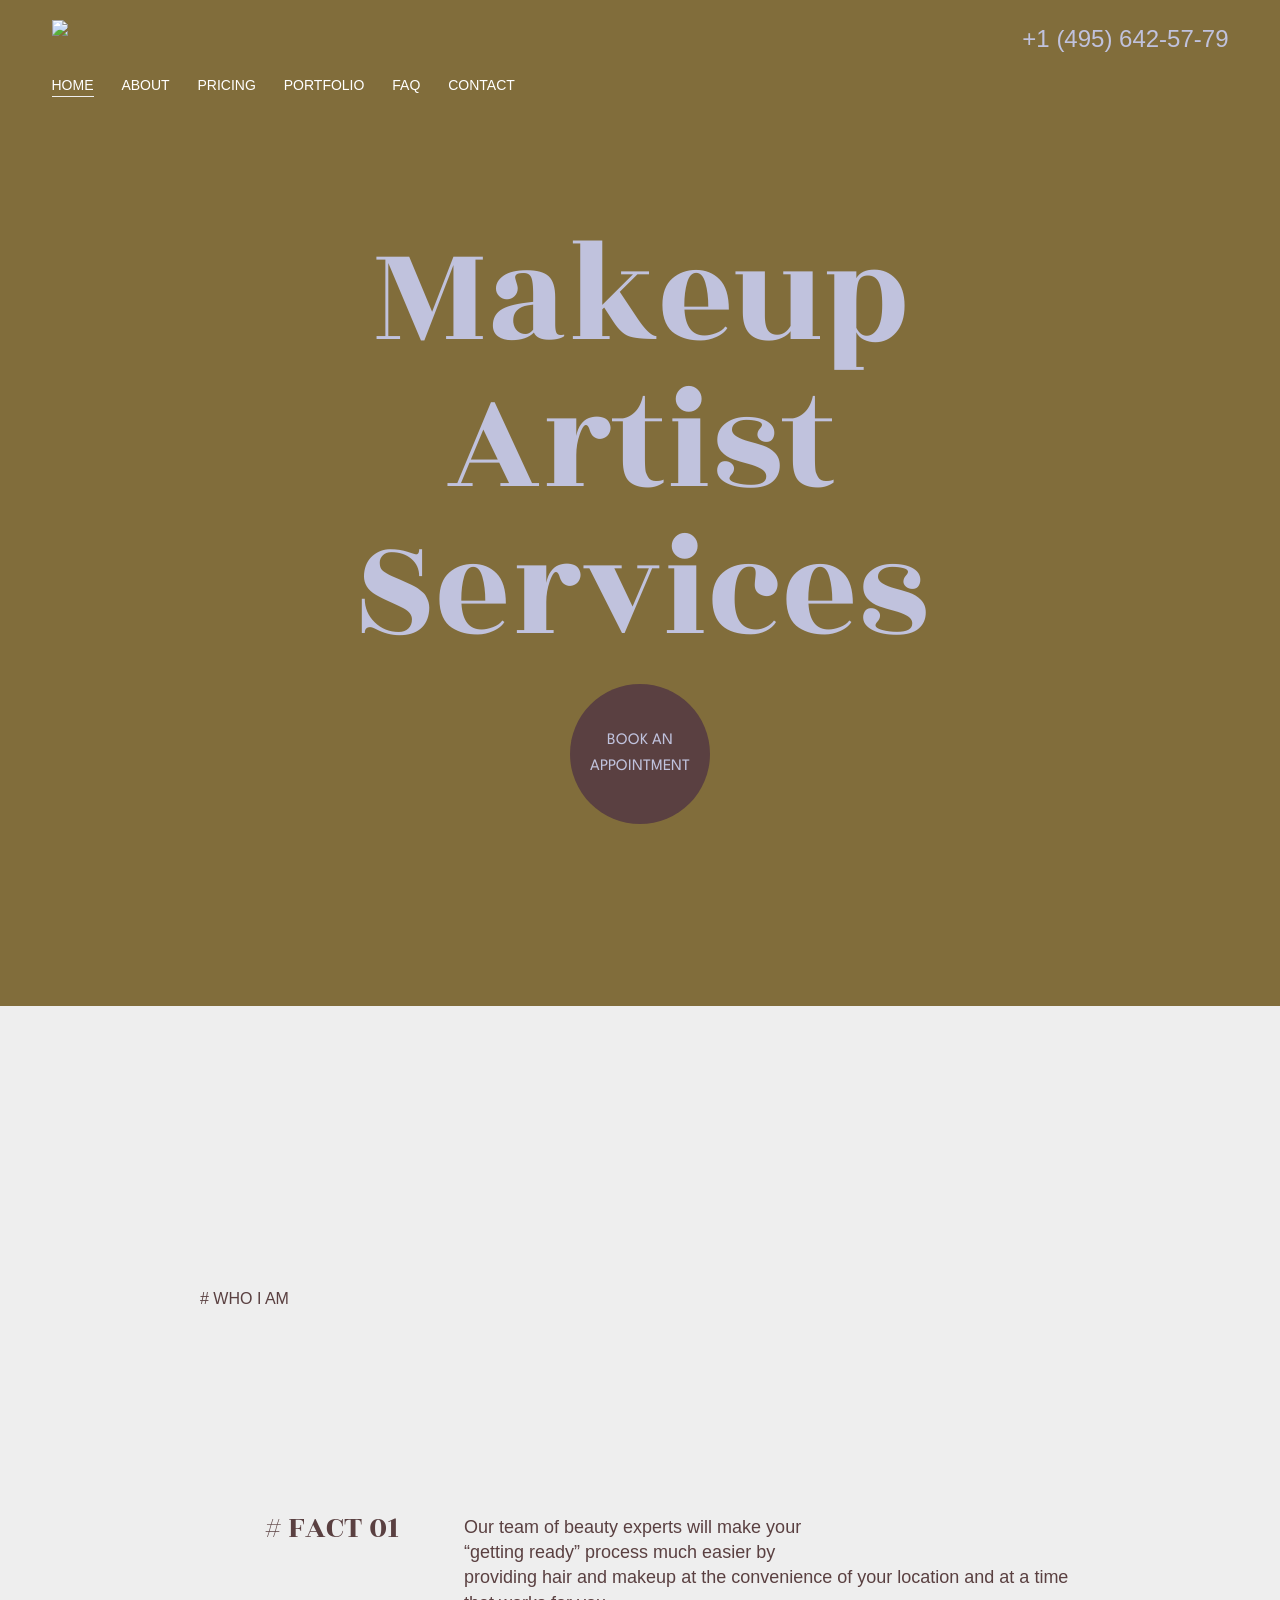
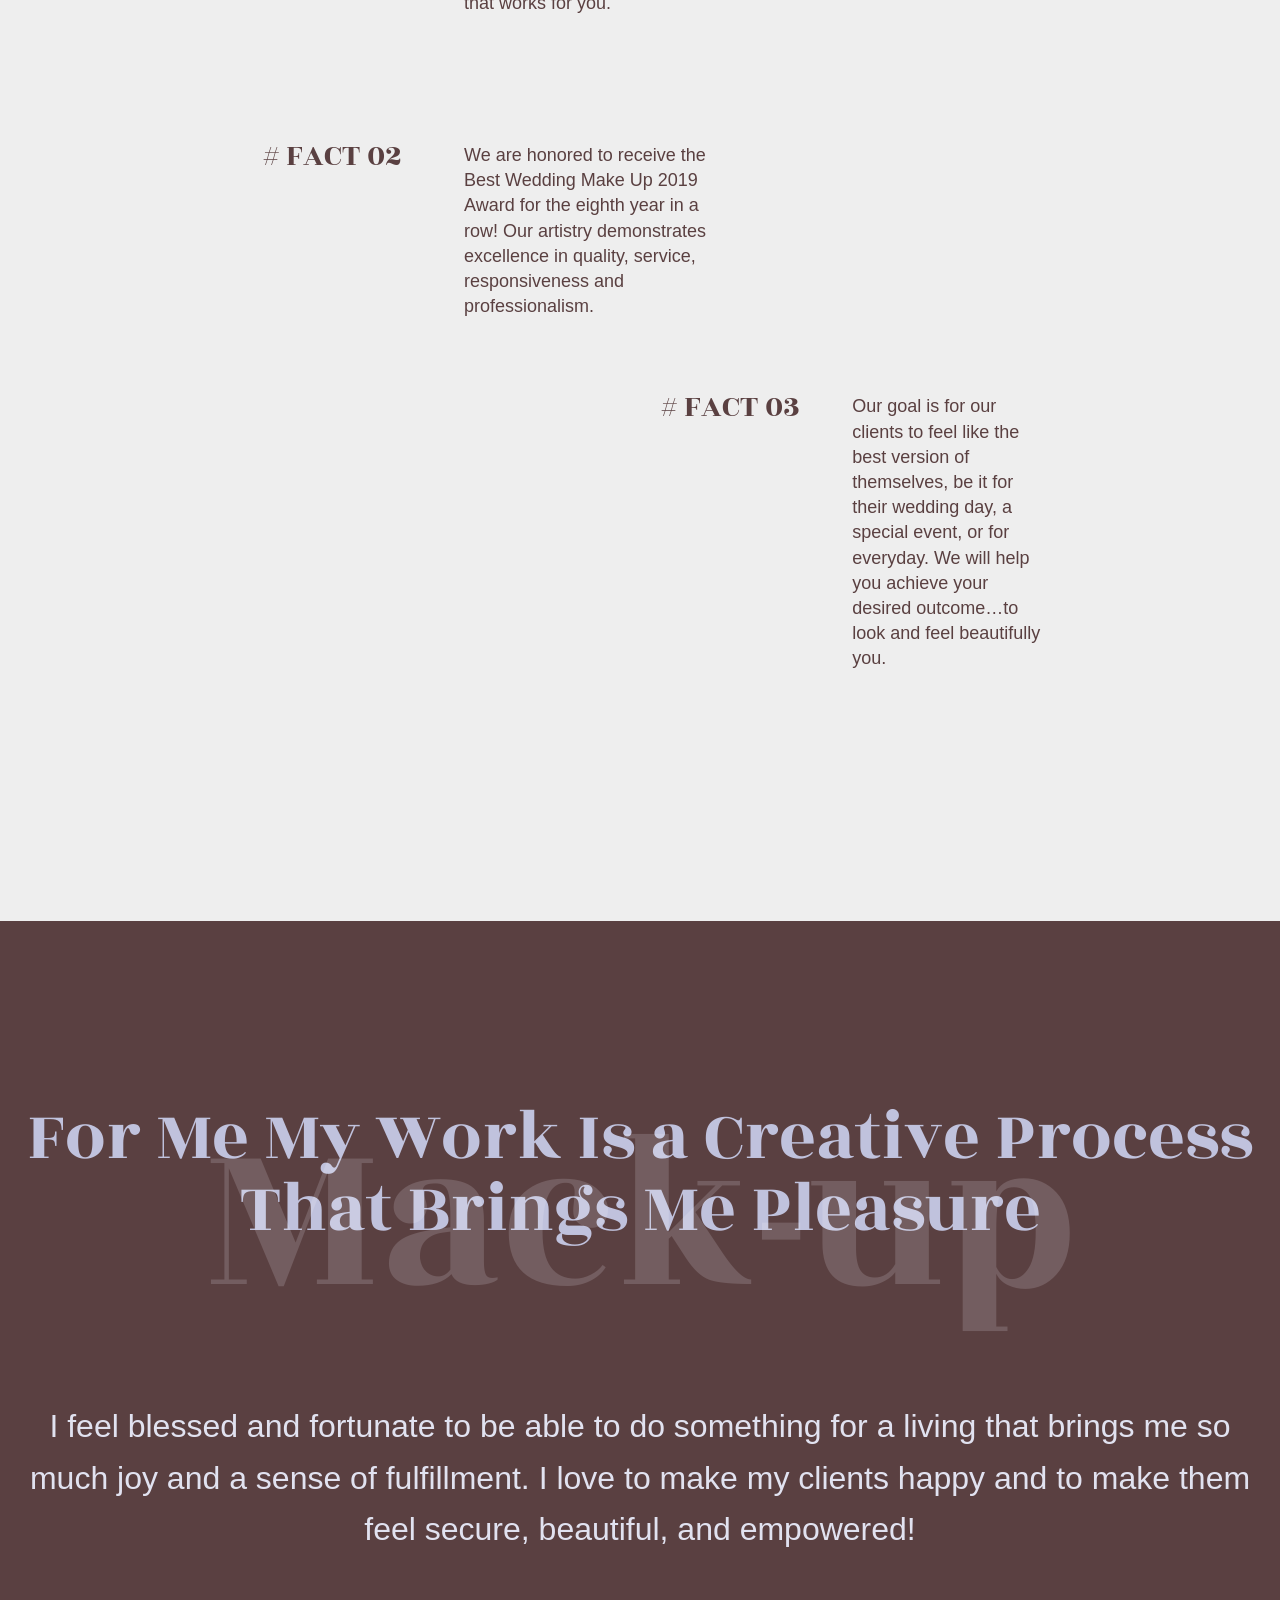
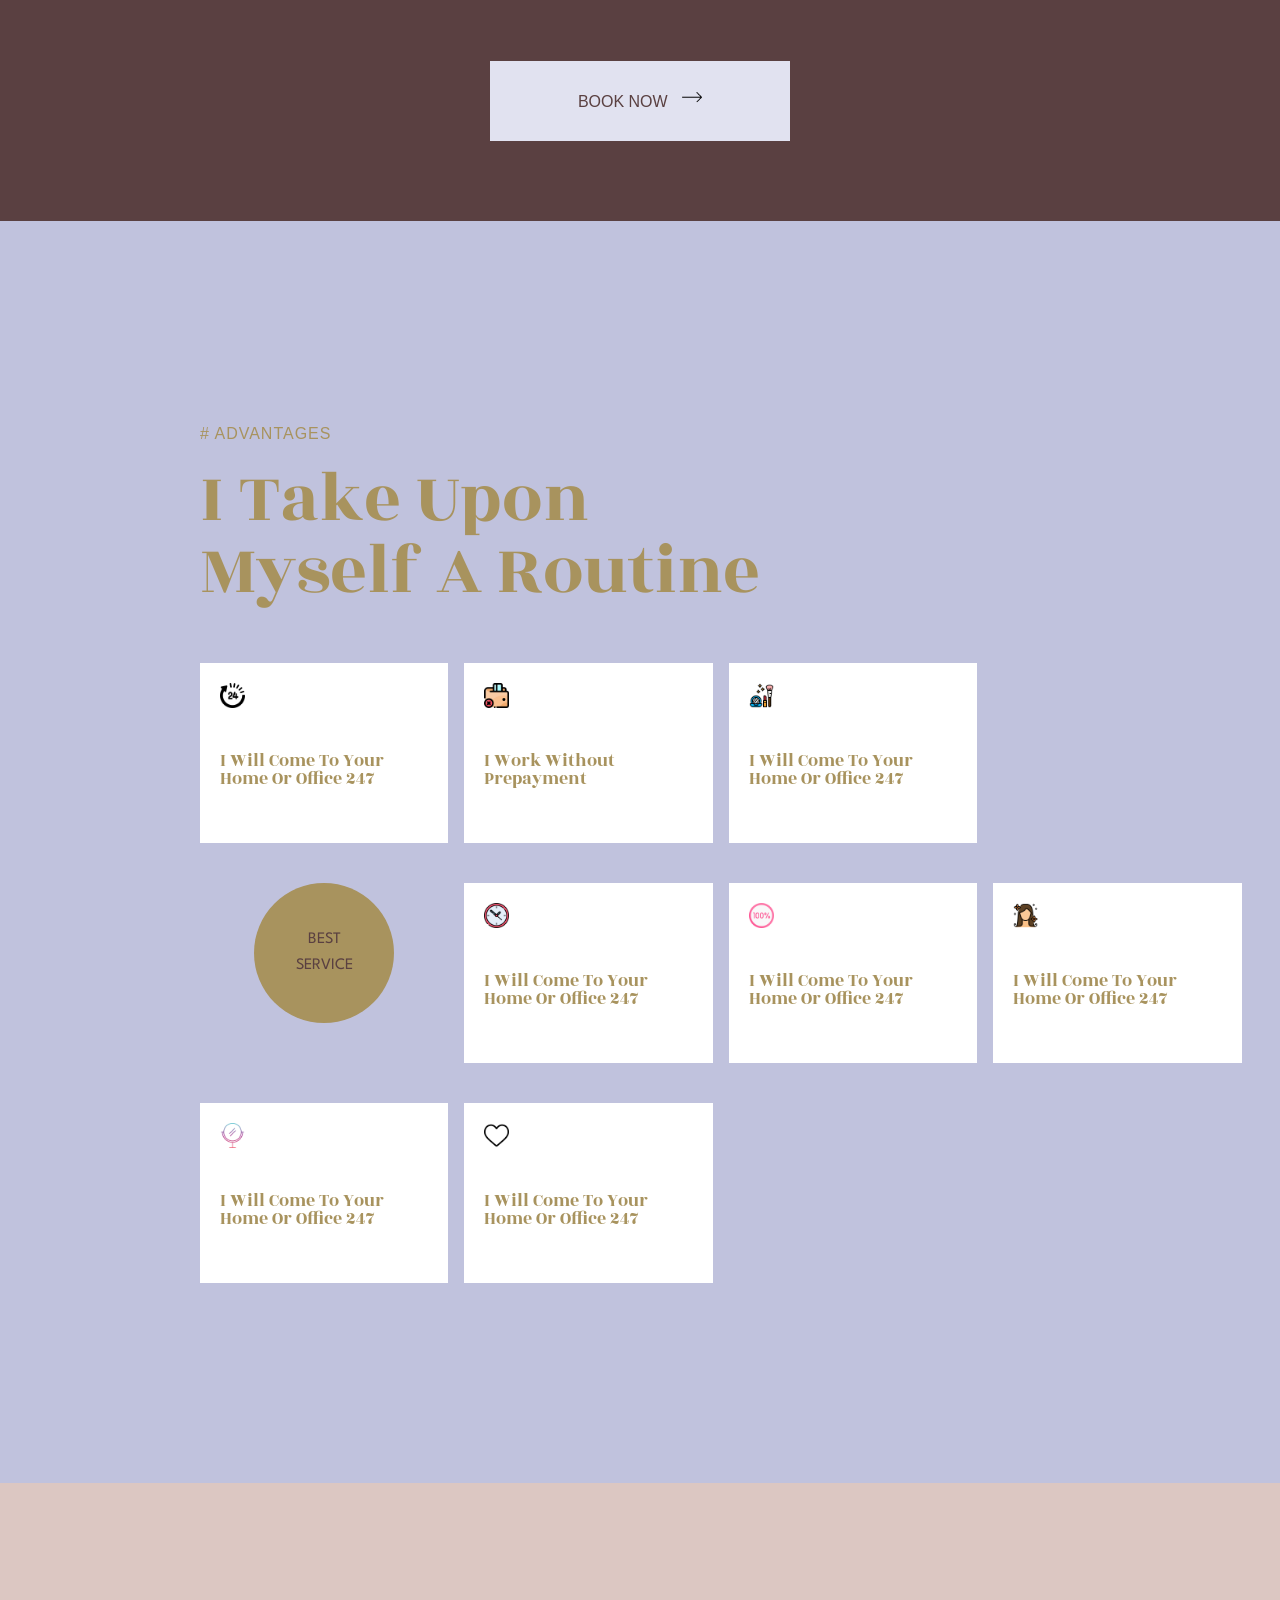
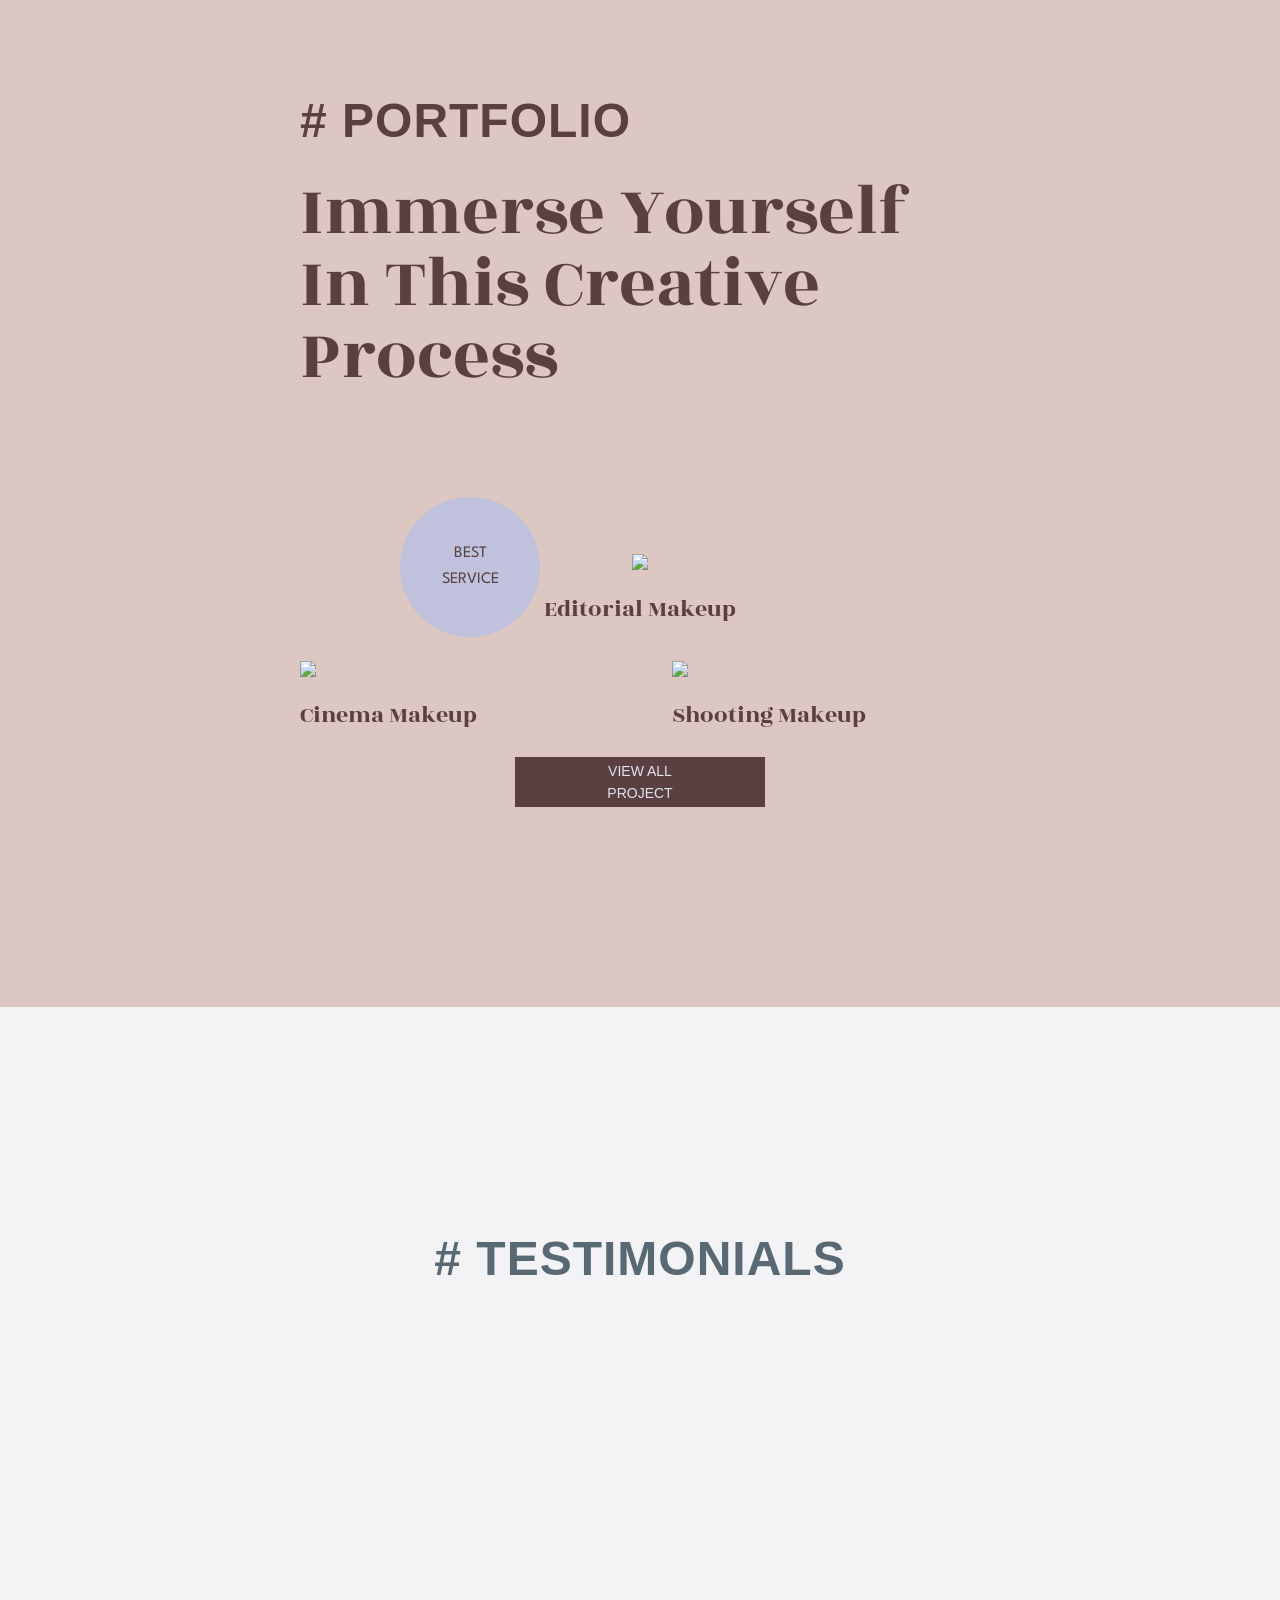
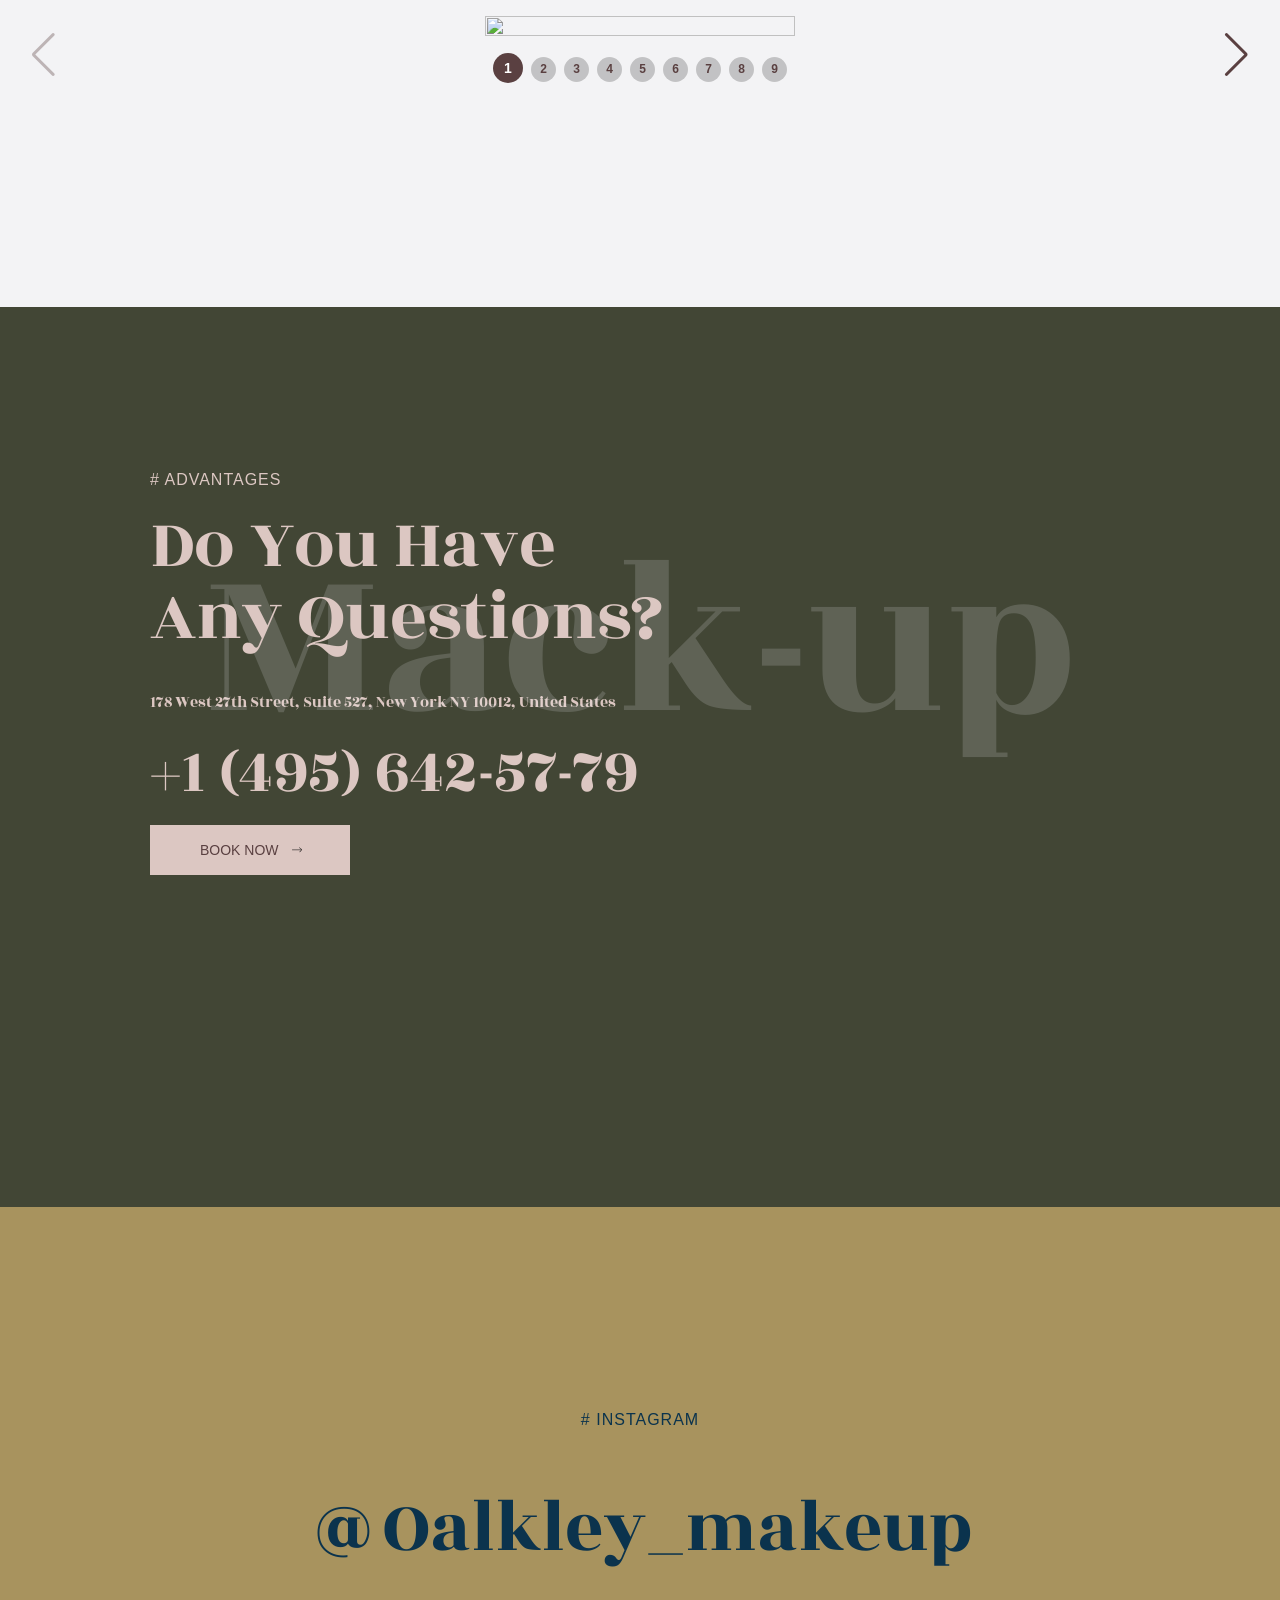
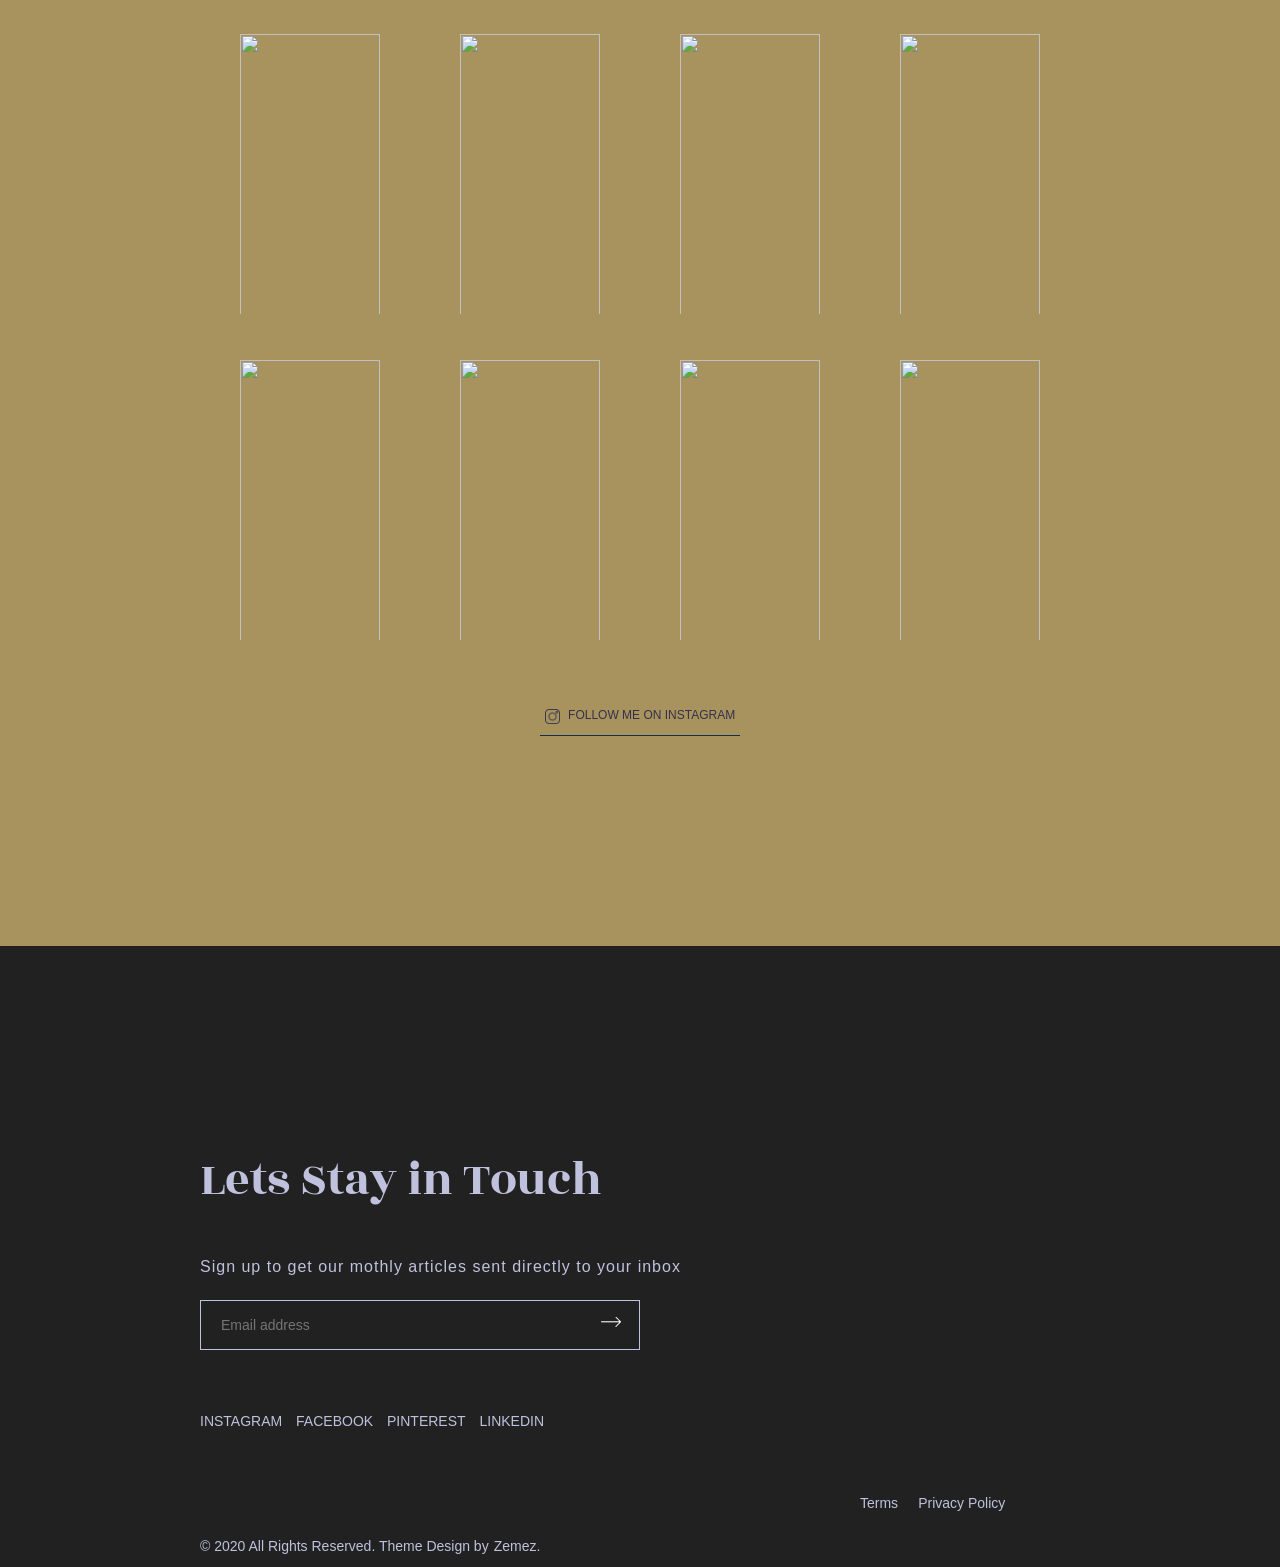
==== commit 0326149d: "fixed更新" ====
--- a/index.html
+++ b/index.html
@@ -5,6 +5,8 @@
   <meta charset="UTF-8">
   <meta http-equiv="X-UA-Compatible" content="IE=edge">
   <meta name="viewport" content="width=device-width, initial-scale=1.0">
+  <link rel="stylesheet" href="https://cdn.jsdelivr.net/npm/swiper@8/swiper-bundle.min.css" />
+  <link href="https://unpkg.com/aos@2.3.1/dist/aos.css" rel="stylesheet">
   <link rel="stylesheet" href="./css/reset.css">
   <link rel="stylesheet" href="./css/index.css">
   <link href="https://fonts.googleapis.com/css2?family=Rozha+One&display=swap" rel="stylesheet">
@@ -16,7 +18,9 @@
     rel="stylesheet">
   <link rel="stylesheet" href="https://cdnjs.cloudflare.com/ajax/libs/animate.css/4.1.1/animate.min.css" />
   <link href="https://fonts.googleapis.com/css2?family=Rozha+One&display=swap" rel="stylesheet">
-  <title>Document</title>
+  <link rel="icon" href="./icon/icons8-bt21-tata-48.png">
+  <link rel="stylesheet" href="./css/swiper.css">
+  <title>Macup</title>
 </head>
 
 <body>
@@ -35,34 +39,36 @@
         id="headerimg05" alt="">
       <!--  -->
       <div class="row justify-space-between">
-        <div class="col ">
+        <div class="col" data-aos="flip-left" data-aos-duration="1500">
           <img src="https://ld-wp73.template-help.com/monstroid2/skins/makeup/wp-content/uploads/2020/04/logo.svg">
         </div>
-        <div class="col align-self-center text-align-right">
+        <div class="col align-self-center text-align-right" data-aos="flip-right" data-aos-duration="1500">
           <span class="tel-font-size">+1 (495) 642-57-79</span>
         </div>
+        <!-- ! 漢堡選單 -->
         <div class="col-100">
           <input type="checkbox" name="menu-switcher" id="menu-switcher">
           <label for="menu-switcher" class="hamburger">
-            <img src="./icon/menu.png" alt="">
+            <img src="./icon/menu.png" id="menuimg">
           </label>
           <ul class="menu">
             <li><a href="#"><span>HOME</span></a></li>
-            <li><a href="#"><span>ABOUT</span> </a></li>
-            <li><a href="#"><span>PRICING</span></a></li>
-            <li><a href="#"><span>Portfolio</span></a></li>
-            <li><a href="#"><span>faq</span></a></li>
-            <li><a href="#"><span>contact</span></a></li>
+            <li><a href="./template/about.html"><span>ABOUT</span> </a></li>
+            <li><a href="./template/pricing.html"><span>PRICING</span></a></li>
+            <li><a href="./template/protifolo.html"><span>Portfolio</span></a></li>
+            <li><a href="./template/faq.html"><span>faq</span></a></li>
+            <li><a href="./template/contact.html"><span>contact</span></a></li>
           </ul>
           <ul id="menu">
             <li><a href="#"><span class="underline">HOME</span></a></li>
-            <li><a href="#"><span>ABOUT</span> </a></li>
-            <li><a href="#"><span>PRICING</span></a></li>
-            <li><a href="#"><span>Portfolio</span></a></li>
-            <li><a href="#"><span>faq</span></a></li>
-            <li><a href="#"><span>contact</span></a></li>
+            <li><a href="./template/about.html"><span>ABOUT</span> </a></li>
+            <li><a href="./template/pricing.html"><span>PRICING</span></a></li>
+            <li><a href="./template/protifolo.html"><span>Portfolio</span></a></li>
+            <li><a href="./template/faq.html"><span>faq</span></a></li>
+            <li><a href="./template/contact.html"><span>contact</span></a></li>
           </ul>
         </div>
+
       </div>
     </div>
     <div id="content">
@@ -82,50 +88,69 @@
       <div id="container2" class="row">
         <div class="col-100 mg-b pd-10 box-sizing "></div>
         <div class="col-100 mg-b pd-10">
-          <span class="capital"># Who I am</span>
-        </div>
-        <div class="col-100 mg-b pd-10">
+          <span class="capital" data-aos="fade-right"># Who I am</span>
+        </div>
+        <div class="col-100 mg-b pd-10" data-aos="flip-right" data-aos-duration="1500">
           <span class="capital2">
             Welcome To <br>
             My Personal <br>
             Makeup Artistry!</span>
         </div>
-        <div class="col-30 mg-b-10 mg-t-10 pd-10">
-          <span class="capital3"># FACT 01</span>
+        <div class="col-30 mg-b-10 mg-t-10 pd-10 text-align-center02">
+          <span class="capital3 "># FACT 01</span>
         </div>
         <div class="col-70 mg-b-30 pd-10">
-          <span class="capital4">Our team of beauty experts will make your “getting ready” process much easier by
+          <span class="capital4-1-2">Our team of beauty experts will make your “getting ready” process much easier by
             providing hair and makeup at the convenience of your location and at a time that works for you.</span>
-        </div>
-        <div class="col-100 mg-b pd-10">
+          <span class="capital4-2">Our team of beauty experts will make your <br> “getting ready” process much easier by
+            <br>
+            providing hair and makeup at the convenience of your location and at a time <br> that works for you.</span>
+        </div>
+        <div class="col-100 mg-b pd-10 posistion-relative">
           <img src="https://ld-wp73.template-help.com/monstroid2/skins/makeup/wp-content/uploads/2020/04/img-6.jpg"
-            alt="" class="attachment-full size-full">
+            alt="" class="attachment-full size-full" data-aos="fade-right" data-aos-offset="300"
+            data-aos-easing="ease-in-sine">
+          <div id="container02-btn" class="align-self-center" data-aos="fade-left" data-aos-offset="100"
+            data-aos-easing="ease-in-sine">
+            <span class="center">Best Service</span>
+          </div>
         </div>
         <!-- 圖2 -->
-        <div class="col-30 mg-b-10 mg-t-10 pd-10 container02-col-30">
+        <div class="col-30 mg-b-10 mg-t-10 pd-10 container02-col-30 container02-lg-30 text-center02">
           <span class="capital3"># FACT 02</span>
         </div>
-        <div class="col-70 mg-b-30 pd-10 container02-col-70">
+        <div class="col-70 mg-b-30 pd-10 container02-col-70 container02-lg-30" data-aos="fade-down-left"
+          data-aos-duration="1500" data-aos-delay="500">
           <span class="capital4">We are honored to receive the Best Wedding Make Up 2019 Award for the eighth year in a
             row! Our artistry demonstrates excellence in quality, service, responsiveness and professionalism.</span>
         </div>
-        <div class="col-30 mg-b-10 mg-t-10 pd-10 container02-col-100">
+        <div class="container02-col-70 container-none-02"></div>
+        <div class="container02-col-30 container02-lg-33 text-right-lg">
           <img id="fact02img"
             src="https://ld-wp73.template-help.com/monstroid2/skins/makeup/wp-content/uploads/2020/04/img-7.jpg" alt="">
         </div>
-        <div class="col-100 mg-b pd-10 container02-col-50">
+        <div class="col-100 mg-b pd-10 container02-col-50" data-aos="fade-up-right" data-aos-duration="1500">
           <img src="https://ld-wp73.template-help.com/monstroid2/skins/makeup/wp-content/uploads/2020/04/img-8.jpg"
             alt="" class="attachment-full size-full">
         </div>
         <!-- 圖3 -->
-
-        <div class="col-30 mg-b-10 mg-t-10 pd-10">
-          <span class="capital3"># FACT 03</span>
-        </div>
-        <div class="col-70 mg-b-30 pd-10">
-          <span class="capital4">Our goal is for our clients to feel like the best version of themselves, be it for
-            their wedding day, a special event, or for everyday. We will help you achieve your desired outcome…to look
-            and feel beautifully you.</span>
+        <div class="container02-col-50 posistion-relative">
+          <img src="https://ld-wp73.template-help.com/monstroid2/skins/makeup/wp-content/uploads/2020/04/img-9.jpg"
+            id="container02img" alt="">
+          <div class="row flex-column flex-column-lg">
+            <div class="col-30 mg-b-10 mg-t-10 pd-10 col-40-lg">
+              <span class="capital3"># FACT 03</span>
+            </div>
+            <div class="col-70 mg-b-30 pd-10 col-60-lg">
+              <div class="text-content02">
+                <span class="capital4">Our goal is for our clients to feel like the best version of themselves, be it
+                  for
+                  their wedding day, a special event, or for everyday. We will help you achieve your desired outcome…to
+                  look
+                  and feel beautifully you.</span>
+              </div>
+            </div>
+          </div>
         </div>
       </div>
       <div id="container3" class="row">
@@ -281,19 +306,20 @@
           </h3>
         </div>
         <!-- 圖片一 -->
-        <div class="col-100 container05-col-50 containerpr">
+        <div class="col-100 container05-col-50 containerpr" data-aos="flip-right" data-aos-duration="1500">
           <img src="https://ld-wp73.template-help.com/monstroid2/skins/makeup/wp-content/uploads/2020/04/img-10.jpg"
             class="img-5">
           <p class="text-5-2">Spring Makeup</p>
         </div>
         <!-- 圖片二 -->
-        <div class="col-100 container05-col-50 containerpl">
+        <div class="col-100 container05-col-50 containerpl" data-aos="flip-left" data-aos-duration="1500">
           <img src="https://ld-wp73.template-help.com/monstroid2/skins/makeup/wp-content/uploads/2020/04/img-11.jpg"
             class="img-5">
           <p class="text-5-2">Groups Makeup</p>
         </div>
         <!-- 圖片三 -->
-        <div class="col-100 col-100-lg-5 posistion-relative">
+        <div class="col-100 col-100-lg-5 posistion-relative" data-aos-delay="500" data-aos="fade-up"
+          data-aos-duration="1500">
           <div id="container05-btn" class="align-self-center">
             <span class="center">Best Service</span>
           </div>
@@ -302,13 +328,15 @@
           <p class="text-5-2">Editorial Makeup</p>
         </div>
         <!-- 圖片四 -->
-        <div class="col-100 container05-col-50 containerpr">
+        <div class="col-100 container05-col-50 containerpr" data-aos-delay="1000" data-aos="fade-up-right"
+          data-aos-duration="1500">
           <img src="https://ld-wp73.template-help.com/monstroid2/skins/makeup/wp-content/uploads/2020/04/img-13.jpg"
             class="img-5">
           <p class="text-5-2">Cinema Makeup</p>
         </div>
         <!-- 圖片五 -->
-        <div class="col-100 container05-col-50 containerpl">
+        <div class="col-100 container05-col-50 containerpl" data-aos-delay="1000" data-aos="fade-up-left"
+          data-aos-duration="1500">
           <img src="https://ld-wp73.template-help.com/monstroid2/skins/makeup/wp-content/uploads/2020/04/img-14.jpg"
             class="img-5">
           <p class="text-5-2">Shooting Makeup</p>
@@ -328,20 +356,54 @@
           <p class="text-5" style="color:#586973"># TESTIMONIALS</p>
         </div>
         <div class="col-100 mg-t-10 mg-b-10 align-self-center posistion-relative">
-          <div id="gallery">
-            <div id="imgs">
-              <!-- 將圖片都包在一起 -->
-              <img src="https://upload.wikimedia.org/wikipedia/zh/e/e7/Chainsaw_Man_Volume_1_Cover.jpg" alt="">
-              <img src="https://p2.bahamut.com.tw/B/2KU/59/3981f5f7d4664823be8d8716941ic7v5.JPG" alt="">
-              <img
-                src="https://kbimages1-a.akamaihd.net/eb13b4f0-f971-4ff5-8762-79f0c2a2eadb/1200/1200/False/4Xi-PrGTpjCwG6p2jSGsUQ.jpg"
-                alt="">
-              <img src="https://cdn.readmoo.com/cover/60/9076g46_460x580.jpg?v=1628215473" alt="">
-              <img src="https://image.gamebase.com.tw/gb_img/8/004/222/4222768.jpg" alt="">
-            </div>
-          </div>
-          <input type="button" value="&lt;" id="left">
-          <input type="button" value="&gt;" id="right">
+          <div class="swiper mySwiper">
+            <div class="swiper-wrapper">
+              <div class="swiper-slide">
+                <img
+                  src="https://daione.com/wp-content/uploads/2022/04/%E7%BE%8E%E5%A6%9D%E7%B6%B2%E7%B4%851-1024x683.jpg"
+                  alt="">
+              </div>
+              <div class="swiper-slide">
+                <img
+                  src="https://daione.e.webweb.today/wp-content/uploads/2022/04/%E7%BE%8E%E5%A6%9D%E7%B6%B2%E7%B4%852.jpg"
+                  alt="">
+              </div>
+              <div class="swiper-slide">
+                <img
+                  src="https://atiip.atri.org.tw/Utility/ShowAbstractFD.aspx?contentguid=ddf9e069-be8d-4401-bb1e-5a864c33772e&attf_fileguid=69c17311-ed52-44fc-91ce-06eef9e22a26&contenttype=rpt"
+                  alt="">
+              </div>
+              <div class="swiper-slide">
+                <img
+                  src="https://pgw.udn.com.tw/gw/photo.php?u=https://uc.udn.com.tw/photo/2022/07/28/realtime/18159735.jpg&x=0&y=0&sw=0&sh=0&sl=W&fw=800&exp=3600"
+                  alt="">
+              </div>
+              <div class="swiper-slide"> <img
+                  src="https://r3r5h7v2.rocketcdn.me/wp-content/uploads/2022/10/shutterstock_548156077.jpg" alt="">
+              </div>
+              <div class="swiper-slide">
+                <img
+                  src="https://www.winnews.com.tw/wp-content/uploads/2022/10/momo%E9%80%B1%E6%9C%9F%E8%B3%BC%E5%AE%A3%E5%B8%83%E6%94%9C%E6%89%8B%E5%85%A8%E7%90%83%E6%99%82%E5%B0%9A%E5%BD%A9%E5%A6%9D%E6%AC%8A%E5%A8%81%E3%80%8CM.A.C%E3%80%8D%E6%8E%A8%E5%87%BA11%E6%9C%88%E3%80%8CBeauty-Box%E7%BE%8E%E5%A6%9D%E7%A6%AE%E7%9B%92%E3%80%8D%E5%B0%8F%E7%B2%89%E7%9B%92%EF%BC%8C%E5%B0%87%E6%96%BC11%EF%BC%8F1%E5%BC%B7%E5%8B%A2%E9%96%8B%E8%B3%A3%EF%BC%81.jpg"
+                  alt="">
+              </div>
+              <div class="swiper-slide">
+                <img
+                  src="https://cdn02.pinkoi.com/wp-content/uploads/sites/7/2022/01/18105626/shutterstock_1591217902.webp"
+                  alt="">
+              </div>
+              <div class="swiper-slide">
+                <img src="https://www.i-buzz.com.tw/uploads/industry_img/1650874530.jpg" alt="">
+              </div>
+              <div class="swiper-slide">
+                <img
+                  src="https://daione.com/wp-content/uploads/2022/04/%E7%BE%8E%E5%A6%9D%E7%B6%B2%E7%B4%851-1024x683.jpg"
+                  alt="">
+              </div>
+            </div>
+            <div class="swiper-button-next"></div>
+            <div class="swiper-button-prev"></div>
+            <div class="swiper-pagination"></div>
+          </div>
         </div>
       </div>
       <div id="container7" class="row">
@@ -352,7 +414,7 @@
             <p class="text-7-1">Do You Have Any Questions?</p>
             <p class="text-7-3">Do You Have Any <br>
               Questions?</p>
-            <p class="text-7-5">Do You Have <br> Any Questions?</p>
+            <p class="text-7-5" data-aos="zoom-out-down" data-aos-duration="1500">Do You Have <br> Any Questions?</p>
           </div>
           <div class="col-100 mg-b">
             <p class="text-7-4">178 West 27th Street, Suite 527, New York NY 10012, United States
@@ -382,7 +444,8 @@
                   alt="" class="parallax">
               </div>
               <img src="https://ld-wp73.template-help.com/monstroid2/skins/makeup/wp-content/uploads/2020/04/img-16.jpg"
-                alt="" class="parallax2">
+                alt="" class="parallax2" data-aos="fade-up" data-aos-anchor-placement="center-bottom"
+                data-aos-duration="1500">
             </div>
           </div>
         </div>
@@ -394,7 +457,7 @@
           </h3>
         </div>
         <!-- 圖片一 -->
-        <div class="col-100 pd-10 col-50-8 container8">
+        <div class="col-100 pd-10 col-50-8 container8" data-aos="fade-up" data-aos-duration="1000">
           <a href="#" class="display-block">
             <div class="smaller-container">
               <img
@@ -404,7 +467,7 @@
           </a>
         </div>
         <!-- 圖片二 -->
-        <div class="col-100 pd-10 col-50-8 container8">
+        <div class="col-100 pd-10 col-50-8 container8" data-aos="fade-up" data-aos-duration="1000" data-aos-delay="500">
           <a href="#" class="display-block">
             <div class="smaller-container">
               <img
@@ -414,7 +477,8 @@
           </a>
         </div>
         <!-- 圖片三 -->
-        <div class="col-100 pd-10 col-50-8 container8">
+        <div class="col-100 pd-10 col-50-8 container8" data-aos="fade-up" data-aos-duration="1000"
+          data-aos-delay="1000">
           <a href="#" class="display-block">
             <div class="smaller-container">
               <img
@@ -424,7 +488,8 @@
           </a>
         </div>
         <!-- 圖片四 -->
-        <div class="col-100 pd-10 col-50-8 container8">
+        <div class="col-100 pd-10 col-50-8 container8" data-aos="fade-up" data-aos-duration="1000"
+          data-aos-delay="1500">
           <a href="#" class="display-block">
             <div class="smaller-container">
               <img
@@ -434,7 +499,8 @@
           </a>
         </div>
         <!-- 圖片五 -->
-        <div class="col-100 pd-10 col-50-8 container8">
+        <div class="col-100 pd-10 col-50-8 container8" data-aos="fade-up" data-aos-duration="1000"
+          data-aos-delay="2000">
           <a href="#" class="display-block">
             <div class="smaller-container">
               <img
@@ -444,7 +510,8 @@
           </a>
         </div>
         <!-- 圖片六 -->
-        <div class="col-100 pd-10 col-50-8 container8">
+        <div class="col-100 pd-10 col-50-8 container8" data-aos="fade-up" data-aos-duration="1000"
+          data-aos-delay="2500">
           <a href="#" class="display-block">
             <div class="smaller-container">
               <img
@@ -454,7 +521,8 @@
           </a>
         </div>
         <!-- 圖片七 -->
-        <div class="col-100 pd-10 col-50-8 container8">
+        <div class="col-100 pd-10 col-50-8 container8" data-aos="fade-up" data-aos-duration="1000"
+          data-aos-delay="2800">
           <a href="#" class="display-block">
             <div class="smaller-container">
               <img
@@ -464,7 +532,8 @@
           </a>
         </div>
         <!-- 圖片八 -->
-        <div class="col-100 pd-10 col-50-8 container8">
+        <div class="col-100 pd-10 col-50-8 container8" data-aos="fade-up" data-aos-duration="1000"
+          data-aos-delay="3000">
           <a href="#" class="display-block">
             <div class="smaller-container">
               <img
@@ -539,12 +608,41 @@
     </div>
   </div>
 
-  <script src='https://cdnjs.cloudflare.com/ajax/libs/jquery/3.6.1/jquery.min.js'
-    integrity='sha512-aVKKRRi/Q/YV+4mjoKBsE4x3H+BkegoM/em46NNlCqNTmUYADjBbeNefNxYV7giUp0VxICtqdrbqU7iVaeZNXA=='
-    crossorigin='anonymous'></script>
-  <script src="./js/index.js"></script>
+  <script src='https://cdnjs.cloudflare.com/ajax/libs/jquery/3.6.1/jquery.min.js'></script>
+  <script src="https://unpkg.com/aos@2.3.1/dist/aos.js"></script>
   <script src="./js/jquery-3.6.1.min.js"></script>
-
+  <script src="https://cdn.jsdelivr.net/npm/swiper@8/swiper-bundle.min.js"></script>
+  <script src="./Gsap/gsap.js"></script>
+  <script>
+    AOS.init();
+    var swiper = new Swiper(".mySwiper", {
+      pagination: {
+        el: ".swiper-pagination",
+        clickable: true,
+        renderBullet: function (index, className) {
+          return '<span class="' + className + '">' + (index + 1) + "</span>";
+        },
+      },
+      navigation: {
+        nextEl: ".swiper-button-next",
+        prevEl: ".swiper-button-prev",
+      },
+    });
+
+    //- 漢堡圖片切換
+    let menu = true;
+    $('#menu-switcher').on('click', function () {
+      if (menu) {
+        $('#menuimg').attr('src', './icon/cancel.png')
+      } else {
+        $('#menuimg').attr('src', './icon/menu.png')
+      }
+      menu = !menu
+    })
+
+
+
+  </script>
 </body>
 
 </html>
--- a/css/index.css
+++ b/css/index.css
@@ -8,6 +8,7 @@
   text-align: left;
   color: #eee;
   overflow-x: hidden;
+  background: white;
 }
 
 * {
@@ -21,6 +22,14 @@
   transition: all 0.3s ease;
 }
 
+.content {
+  padding: 5% 6%;
+}
+.content p {
+  line-height: 1.8;
+  margin-bottom: 1.5em;
+}
+
 #headerimg01 {
   display: none;
 }
@@ -55,8 +64,13 @@
 }
 
 #content {
+  background: white;
   width: 100%;
   background: var(--yellow);
+}
+
+#container02img {
+  display: none;
 }
 
 .row {
@@ -85,7 +99,6 @@
 
 .mg-t-30 {
   margin-top: 30px;
-
 }
 
 .mg-t-10 {
@@ -93,7 +106,7 @@
 }
 
 .attachment-full {
-  width: 100%
+  width: 100%;
 }
 
 .font-size-11 {
@@ -101,8 +114,8 @@
   font-weight: 400;
   letter-spacing: 0px;
   text-align: inherit;
-  color: #C0C2DD;
-  font-family: "Rozha One", Sans-serif;
+  color: #c0c2dd;
+  font-family: 'Rozha One', Sans-serif;
   line-height: 1em;
   text-align: center;
 }
@@ -159,11 +172,11 @@
   text-transform: uppercase;
   letter-spacing: 0px;
   text-align: center;
-  color: #C0C2DD;
+  color: #c0c2dd;
   width: 140px;
   height: 140px;
   padding: 10px 30px;
-  background-color: #5A4041;
+  background-color: #5a4041;
   border-radius: 50%;
   margin: auto;
   position: relative;
@@ -177,11 +190,11 @@
   text-transform: uppercase;
   letter-spacing: 0px;
   text-align: center;
-  color: #5A4041;
+  color: #5a4041;
   width: 140px;
   height: 140px;
   padding: 10px 30px;
-  background-color: #A8935E;
+  background-color: #a8935e;
   border-radius: 50%;
   margin: auto;
   position: relative;
@@ -195,16 +208,33 @@
   text-transform: uppercase;
   letter-spacing: 0px;
   text-align: center;
-  color: #5A4041;
+  color: #5a4041;
   width: 140px;
   height: 140px;
   padding: 10px 30px;
-  background-color: #C0C2DD;
+  background-color: #c0c2dd;
   border-radius: 50%;
   margin: auto;
   position: relative;
 }
 
+#container02-btn {
+  display: none;
+  font-family: 'League Spartan', sans-serif;
+  font-size: 16px;
+  font-weight: normal;
+  text-transform: uppercase;
+  letter-spacing: 0px;
+  text-align: center;
+  color: #5a4041;
+  width: 140px;
+  height: 140px;
+  padding: 10px 30px;
+  background-color: #c0c2dd;
+  border-radius: 50%;
+  margin: auto;
+  position: relative;
+}
 
 #container04-none {
   display: none;
@@ -213,8 +243,8 @@
 .button_conatiner {
   position: relative;
   text-align: center;
-  background: #E1E2F0;
-  color: #5A4041;
+  background: #e1e2f0;
+  color: #5a4041;
   width: 200px;
   height: 50px;
   cursor: pointer;
@@ -224,7 +254,7 @@
 .button_conatiner5 {
   position: relative;
   text-align: center;
-  background: #5A4041;
+  background: #5a4041;
   width: 250px;
   height: 50px;
   cursor: pointer;
@@ -233,8 +263,8 @@
 
 .button_conatiner7 {
   position: relative;
-  background: #DCC7C2;
-  color: #5A4041;
+  background: #dcc7c2;
+  color: #5a4041;
   width: 200px;
   height: 50px;
   cursor: pointer;
@@ -246,25 +276,25 @@
   white-space: nowrap;
   display: block;
   width: 100%;
-  color: #5A4041;
+  color: #5a4041;
   font-weight: 500;
 }
 
 .button_conatiner5 a {
-  color: #E1E2F0;
+  color: #e1e2f0;
   text-decoration: none;
   text-transform: uppercase;
 }
 
 .button_conatiner a:hover,
 .button_conatiner:hover {
-  color: #E1E2F0;
+  color: #e1e2f0;
   background: rgba(225, 226, 240, 0.444);
 }
 
 .button_conatiner5:hover,
 .button_conatiner5 a:hover {
-  color: #5A4041;
+  color: #5a4041;
   background: rgba(225, 226, 240, 0.444);
 }
 
@@ -282,7 +312,6 @@
   width: 90%;
   top: 58%;
 }
-
 
 .button_conatiner7 a {
   text-decoration: none;
@@ -290,13 +319,13 @@
   white-space: nowrap;
   display: block;
   width: 100%;
-  color: #5A4041;
+  color: #5a4041;
   font-weight: 500;
 }
 
 .button_conatiner7:hover,
 .button_conatiner7 a:hover {
-  color: #DCC7C2;
+  color: #dcc7c2;
   background: rgba(225, 226, 240, 0.444);
 }
 
@@ -314,18 +343,23 @@
 }
 
 #titleSpanContent:hover {
-  background-color: #C0C2DD;
-  color: #5A4041;
+  background-color: #c0c2dd;
+  color: #5a4041;
 }
 
 #container04-btn:hover {
-  background-color: #5A4041;
-  color: #C0C2DD;
+  background-color: #5a4041;
+  color: #c0c2dd;
 }
 
 #container05-btn:hover {
-  background-color: #5A4041;
-  color: #C0C2DD;
+  background-color: #5a4041;
+  color: #c0c2dd;
+}
+
+#container02-btn:hover {
+  background-color: #5a4041;
+  color: #c0c2dd;
 }
 
 #container1 {
@@ -349,14 +383,14 @@
 
 .capital {
   text-transform: uppercase;
-  color: #5A4041;
+  color: #5a4041;
   font-size: 16px;
   font-family: 'Spartan', sans-serif;
   font-weight: 500;
 }
 
 .capital2 {
-  color: #5A4041;
+  color: #5a4041;
   font-size: 38px;
   line-height: 36px;
   font-family: 'Rozha One', serif;
@@ -364,7 +398,7 @@
 }
 
 .capital3 {
-  color: #5A4041;
+  color: #5a4041;
   font-size: 38px;
   line-height: 36px;
   font-family: 'Rozha One', serif;
@@ -372,16 +406,33 @@
 }
 
 .capital4 {
-  color: #5A4041;
+  color: #5a4041;
   font-size: 18px;
   line-height: 1.4em;
-  font-family: "Spartan", Sans-serif;
+  font-family: 'Spartan', Sans-serif;
   font-weight: 500;
 }
 
+.capital4-1-2 {
+  color: #5a4041;
+  font-size: 18px;
+  line-height: 1.4em;
+  font-family: 'Spartan', Sans-serif;
+  font-weight: 500;
+}
+
+.capital4-2 {
+  display: none;
+  color: #5a4041;
+  font-size: 18px;
+  line-height: 1.4em;
+  font-family: 'Spartan', Sans-serif;
+  font-weight: 500;
+}
+
 .text-1 {
-  color: #C0C2DD;
-  font-family: "Rozha One", Sans-serif;
+  color: #c0c2dd;
+  font-family: 'Rozha One', Sans-serif;
   font-weight: 500;
   font-size: 40px;
   line-height: 1;
@@ -393,8 +444,8 @@
 }
 
 .text-2 {
-  color: #E1E2F0;
-  font-family: "Spartan", Sans-serif;
+  color: #e1e2f0;
+  font-family: 'Spartan', Sans-serif;
   font-weight: 500;
   font-size: 18px;
   line-height: 1.6;
@@ -410,7 +461,7 @@
   left: 50%;
   transform: translate(-50%);
   font-size: 5.8rem;
-  font-family: "Rozha One", Sans-serif;
+  font-family: 'Rozha One', Sans-serif;
   font-weight: bolder;
   z-index: 0;
   mix-blend-mode: screen;
@@ -422,32 +473,31 @@
   background: #eee;
   width: 100%;
   padding: 0 20px;
-
 }
 
 #container3 {
-  background: #5A4041;
+  background: #5a4041;
   width: 100%;
   padding: 0px 20px 0px 20px;
   position: relative;
 }
 
 #container4 {
-  background: #C0C2DD;
+  background: #c0c2dd;
   width: 100%;
   padding: 50px 20px 50px 20px;
   position: relative;
 }
 
 #container5 {
-  background: #DCC7C2;
+  background: #dcc7c2;
   width: 100%;
   padding: 50px 20px 50px 20px;
   position: relative;
 }
 
 #container6 {
-  background: #F3F3F5;
+  background: #f3f3f5;
   width: 100%;
   padding: 50px 20px 50px 20px;
   position: relative;
@@ -461,7 +511,7 @@
 }
 
 #container8 {
-  background: #A8935E;
+  background: #a8935e;
   width: 100%;
   padding: 50px 20px 50px 20px;
   position: relative;
@@ -475,10 +525,9 @@
   box-sizing: border-box;
 }
 
-
 .text-4 {
-  color: #A8935E;
-  font-family: "Spartan", Sans-serif;
+  color: #a8935e;
+  font-family: 'Spartan', Sans-serif;
   font-size: 16px;
   font-weight: normal;
   text-transform: uppercase;
@@ -486,8 +535,8 @@
 }
 
 .text-5 {
-  color: #5A4041;
-  font-family: "Spartan", Sans-serif;
+  color: #5a4041;
+  font-family: 'Spartan', Sans-serif;
   font-size: 16px;
   font-weight: normal;
   text-transform: uppercase;
@@ -496,8 +545,8 @@
 }
 
 .text-4-1 {
-  color: #A8935E;
-  font-family: "Rozha One", Sans-serif;
+  color: #a8935e;
+  font-family: 'Rozha One', Sans-serif;
   font-size: 38px;
   font-weight: normal;
   text-transform: capitalize;
@@ -505,8 +554,8 @@
 }
 
 .text-4-2 {
-  color: #A8935E;
-  font-family: "Rozha One", Sans-serif;
+  color: #a8935e;
+  font-family: 'Rozha One', Sans-serif;
   font-size: 38px;
   font-weight: normal;
   text-transform: capitalize;
@@ -514,8 +563,8 @@
 }
 
 .text-5-1 {
-  color: #5A4041;
-  font-family: "Rozha One", Sans-serif;
+  color: #5a4041;
+  font-family: 'Rozha One', Sans-serif;
   font-size: 36px;
   font-weight: normal;
   text-transform: capitalize;
@@ -524,8 +573,8 @@
 
 .text-5-3 {
   display: none;
-  color: #5A4041;
-  font-family: "Rozha One", Sans-serif;
+  color: #5a4041;
+  font-family: 'Rozha One', Sans-serif;
   font-size: 36px;
   font-weight: normal;
   text-transform: capitalize;
@@ -533,8 +582,8 @@
 }
 
 .text-5-2 {
-  color: #5A4041;
-  font-family: "Rozha One", Sans-serif;
+  color: #5a4041;
+  font-family: 'Rozha One', Sans-serif;
   font-size: 24px;
   font-weight: normal;
   text-transform: capitalize;
@@ -548,7 +597,7 @@
   width: 90%;
   padding: 10px 0px 20px 20px;
   color: #586973;
-  font-family: "Rozha One", Sans-serif;
+  font-family: 'Rozha One', Sans-serif;
   text-transform: capitalize;
   line-height: 1.1em;
   text-align: center;
@@ -560,13 +609,13 @@
   align-self: center;
   text-align: center;
   color: #586973;
-  font-family: "Spartan", Sans-serif;
+  font-family: 'Spartan', Sans-serif;
   font-weight: normal;
 }
 
 .text-7 {
-  color: #DCC7C2;
-  font-family: "Spartan", Sans-serif;
+  color: #dcc7c2;
+  font-family: 'Spartan', Sans-serif;
   font-size: 16px;
   font-weight: normal;
   text-transform: uppercase;
@@ -578,8 +627,8 @@
   font-size: 40px;
   width: 90%;
   padding-top: 10px;
-  color: #DCC7C2;
-  font-family: "Rozha One", Sans-serif;
+  color: #dcc7c2;
+  font-family: 'Rozha One', Sans-serif;
   text-transform: capitalize;
   line-height: 1;
   white-space: nowrap;
@@ -591,8 +640,8 @@
   font-size: 40px;
   width: 90%;
   padding-top: 10px;
-  color: #DCC7C2;
-  font-family: "Rozha One", Sans-serif;
+  color: #dcc7c2;
+  font-family: 'Rozha One', Sans-serif;
   text-transform: capitalize;
   line-height: 1;
   white-space: nowrap;
@@ -603,20 +652,19 @@
   align-self: center;
   width: 90%;
   padding-top: 10px;
-  color: #DCC7C2;
-  font-family: "Rozha One", Sans-serif;
+  color: #dcc7c2;
+  font-family: 'Rozha One', Sans-serif;
   text-transform: capitalize;
   line-height: 1;
   white-space: nowrap;
 }
-
 
 .text-7-2 {
   align-self: center;
   font-size: 29px;
   padding-top: 10px;
-  color: #DCC7C2;
-  font-family: "Rozha One", Sans-serif;
+  color: #dcc7c2;
+  font-family: 'Rozha One', Sans-serif;
   text-transform: capitalize;
   line-height: 1;
   white-space: nowrap;
@@ -628,8 +676,8 @@
   font-size: 40px;
   width: 90%;
   padding-top: 10px;
-  color: #DCC7C2;
-  font-family: "Rozha One", Sans-serif;
+  color: #dcc7c2;
+  font-family: 'Rozha One', Sans-serif;
   text-transform: capitalize;
   line-height: 1;
   white-space: nowrap;
@@ -637,16 +685,16 @@
 
 .text-9 {
   font-size: 28px;
-  color: #C0C1DD;
-  font-family: "Rozha One", Sans-serif;
+  color: #c0c1dd;
+  font-family: 'Rozha One', Sans-serif;
   padding: 0;
   margin: 0;
   line-height: 1;
 }
 
 .text-9-1 {
-  color: #C0C1DD;
-  font-family: "Spartan", Sans-serif;
+  color: #c0c1dd;
+  font-family: 'Spartan', Sans-serif;
   font-size: 16px;
   font-weight: normal;
   letter-spacing: 1px;
@@ -667,8 +715,8 @@
 .footerUl li a {
   display: block;
   text-decoration: none;
-  color: #C0C1DD;
-  font-family: "Spartan", Sans-serif;
+  color: #c0c1dd;
+  font-family: 'Spartan', Sans-serif;
 }
 
 .footerUl li a:hover {
@@ -688,8 +736,8 @@
 .footerUl2 li a {
   display: block;
   text-decoration: none;
-  color: #C0C1DD;
-  font-family: "Spartan", Sans-serif;
+  color: #c0c1dd;
+  font-family: 'Spartan', Sans-serif;
 }
 
 .footerUl2 li a:hover {
@@ -703,8 +751,8 @@
 .footertab tr td a {
   display: block;
   text-decoration: none;
-  color: #C0C1DD;
-  font-family: "Spartan", Sans-serif;
+  color: #c0c1dd;
+  font-family: 'Spartan', Sans-serif;
 }
 
 .footertab tr td a:hover {
@@ -713,16 +761,16 @@
 
 #footerdesign {
   text-decoration: none;
-  color: #C0C1DD;
-  font-family: "Spartan", Sans-serif;
+  color: #c0c1dd;
+  font-family: 'Spartan', Sans-serif;
   white-space: nowrap;
 }
 
 #footerdesign a {
   padding-left: 5px;
   text-decoration: none;
-  color: #C0C1DD;
-  font-family: "Spartan", Sans-serif;
+  color: #c0c1dd;
+  font-family: 'Spartan', Sans-serif;
 }
 
 #footerdesign a:hover {
@@ -735,15 +783,14 @@
   padding: 16px 20px 16px 20px;
   border-radius: 0px 0px 0px 0px;
   background-color: rgba(2, 1, 1, 0);
-  color: #C0C2DD;
-  font-family: "Spartan", Sans-serif;
+  color: #c0c2dd;
+  font-family: 'Spartan', Sans-serif;
   font-size: 14px;
   font-weight: normal;
   border-style: solid;
   border-width: 1px 1px 1px 1px;
-  border-color: #C0C2DD;
-}
-
+  border-color: #c0c2dd;
+}
 
 .pd-20 {
   padding: 20px;
@@ -757,10 +804,9 @@
   opacity: 0.5;
 }
 
-
 .text-8 {
-  color: #0B334D;
-  font-family: "Spartan", Sans-serif;
+  color: #0b334d;
+  font-family: 'Spartan', Sans-serif;
   font-size: 16px;
   font-weight: normal;
   text-transform: uppercase;
@@ -769,8 +815,8 @@
 }
 
 .text-8-1 {
-  color: #0B334D;
-  font-family: "Rozha One", Sans-serif;
+  color: #0b334d;
+  font-family: 'Rozha One', Sans-serif;
   font-size: 28px;
   font-weight: normal;
   line-height: 1;
@@ -798,9 +844,8 @@
 }
 
 .ins a:hover {
-  color: #C0C1DD;
-}
-
+  color: #c0c1dd;
+}
 
 #container04-none-2 {
   display: none;
@@ -808,17 +853,17 @@
 
 .content8 {
   margin: auto;
-  width: 180px;
+  width: 200px;
   height: 30px;
   font-size: 12px;
   color: #34314b;
   text-align: center;
-  border-bottom: 1px solid #0B334D;
+  border-bottom: 1px solid #0b334d;
 }
 
 .content8:hover {
-  color: #C0C1DD;
-  border-bottom: 1px solid #C0C1DD;
+  color: #c0c1dd;
+  border-bottom: 1px solid #c0c1dd;
 }
 
 .mg-auto {
@@ -860,8 +905,8 @@
   position: absolute;
   /* 設定隱藏背面 */
   backface-visibility: hidden;
-  color: #A8935E;
-  font-family: "Rozha One", Sans-serif;
+  color: #a8935e;
+  font-family: 'Rozha One', Sans-serif;
   font-size: 18px;
   font-weight: normal;
   text-transform: capitalize;
@@ -899,7 +944,6 @@
   perspective: 1000px;
 }
 
-
 .h-140 {
   height: 140px;
 }
@@ -925,9 +969,10 @@
 }
 
 .tel-font-size {
-  font-family: "Spartan", Sans-serif;
+  font-family: 'Spartan', Sans-serif;
   font-size: 14px;
   font-weight: normal;
+  color: #c0c2dd;
 }
 
 .hamburger {
@@ -948,18 +993,12 @@
   position: relative;
 }
 
-
-.menu {
-  transform: translateX(-100%);
-}
-
 .menu {
   transform: translateX(-100%);
   transition: 0.5s;
-  /* new */
-}
-
-#menu-switcher:checked~.menu {
+}
+
+#menu-switcher:checked ~ .menu {
   transform: translateX(0%);
 }
 
@@ -971,11 +1010,11 @@
   background-color: #c8b073;
   height: 100vh;
   width: 100%;
-  position: absolute;
+  position: fixed;
   top: 0;
   left: 0;
   z-index: 100;
-  padding-top: 50px;
+  padding: 120px 50px;
 }
 
 .menu li a {
@@ -985,16 +1024,19 @@
   color: #ffffff;
   text-decoration: none;
   text-transform: uppercase;
-  font-size: 14px;
+  font-size: 20px;
   text-align: left;
-  font-family: "Spartan", Sans-serif;
+  font-weight: bold;
+  font-family: 'Spartan', Sans-serif;
+}
+
+.menu li a:hover {
+  color: #5a4041;
 }
 
 #cancel {
   display: none;
 }
-
-
 
 #menu {
   display: none;
@@ -1004,7 +1046,7 @@
 #menu li {
   display: inline-block;
   text-transform: uppercase;
-  font-family: "Spartan", Sans-serif;
+  font-family: 'Spartan', Sans-serif;
   font-size: 14px;
   font-weight: normal;
 }
@@ -1020,7 +1062,6 @@
   padding: 1rem 1.5rem 0 0;
 }
 
-
 #text6 {
   position: absolute;
   width: 100%;
@@ -1043,7 +1084,6 @@
 }
 
 #imgs img {
-  width: 350px;
   float: left;
 }
 
@@ -1061,7 +1101,7 @@
 #gallery {
   margin: auto;
   width: 350px;
-  height: 450px;
+  height: 300px;
   position: relative;
   overflow: hidden;
 }
@@ -1091,12 +1131,12 @@
   width: 20px;
 }
 
-*/ .underline {
+.underline {
   border-bottom: 1px solid #eee;
   padding-bottom: 3px;
 }
 
-@media(min-width: 576px) {
+@media (min-width: 576px) {
   .tel-font-size {
     font-size: 13px;
   }
@@ -1108,16 +1148,15 @@
 }
 
 @media (min-width: 768px) {
-
   /* header */
-  #headerimg01{
+  #headerimg01 {
     display: block;
     position: absolute;
     top: 25%;
     left: 0;
   }
 
-  #headerimg02{
+  #headerimg02 {
     display: block;
     position: absolute;
     top: 67%;
@@ -1125,7 +1164,7 @@
     left: 0;
   }
 
-  #headerimg03{
+  #headerimg03 {
     display: block;
     position: absolute;
     top: 25%;
@@ -1133,7 +1172,7 @@
     width: 20%;
   }
 
-  #headerimg04{
+  #headerimg04 {
     display: block;
     position: absolute;
     top: 42%;
@@ -1141,14 +1180,13 @@
     width: 13%;
   }
 
-  #headerimg05{
+  #headerimg05 {
     display: block;
     position: absolute;
     top: 65%;
     right: 1%;
     width: 30%;
   }
-
 
   .tel-font-size {
     font-size: 24px;
@@ -1198,7 +1236,7 @@
 
   #fact02img {
     display: block;
-    width: 30%;
+    width: 80%;
   }
 
   .container02-col-50 {
@@ -1218,8 +1256,7 @@
   }
 
   .align-self-end {
-    align-items: flex-end;
-    text-align: right;
+    justify-self: end;
   }
 
   .container4-col-33 {
@@ -1257,6 +1294,10 @@
     width: 80%;
     right: 5%;
     top: 50%;
+  }
+
+  #gallery {
+    width: 450px;
   }
 
   /* container05 */
@@ -1301,20 +1342,27 @@
     left: 75%;
     transform: translate(-50%, -50%);
   }
-}
-
+
+  .text-5 {
+    font-size: 2rem;
+    font-weight: bold;
+  }
+}
 
 @media (min-width: 992px) {
-
-   /* header */
-   #headerimg01{
+  .text-5 {
+    font-size: 3rem;
+    font-weight: bold;
+  }
+  /* header */
+  #headerimg01 {
     display: block;
     position: absolute;
     top: 25%;
     left: 0;
   }
 
-  #headerimg02{
+  #headerimg02 {
     display: block;
     position: absolute;
     top: 68%;
@@ -1322,7 +1370,7 @@
     left: 0;
   }
 
-  #headerimg03{
+  #headerimg03 {
     display: block;
     position: absolute;
     top: 25%;
@@ -1330,7 +1378,7 @@
     width: 20%;
   }
 
-  #headerimg04{
+  #headerimg04 {
     display: block;
     position: absolute;
     top: 70%;
@@ -1338,11 +1386,11 @@
     width: 5%;
   }
 
-  #headerimg05{
+  #headerimg05 {
     display: block;
     position: absolute;
     top: 80%;
-    right: 15%;
+    right: 10%;
     width: 15%;
   }
   .tel-font-size {
@@ -1363,6 +1411,83 @@
 
   .img-8 {
     width: 80%;
+  }
+  /* container02 */
+  #container2 {
+    padding: 200px 200px 200px 200px;
+  }
+
+  .text-align-center02 {
+    text-align: center;
+  }
+
+  .capital4-1-2 {
+    display: none;
+  }
+
+  .container02-lg-33 {
+    width: 35%;
+  }
+
+  .container02-lg-30 {
+    width: 30%;
+  }
+
+  .col-40-lg {
+    width: 40%;
+  }
+  .col-60-lg {
+    width: 60%;
+  }
+  .container-none-02 {
+    display: none;
+  }
+
+  .text-center02 {
+    text-align: center;
+  }
+
+  .text-right-lg {
+    text-align: right;
+  }
+
+  .capital4-2 {
+    display: block;
+  }
+
+  #fact02img {
+    width: 60%;
+    padding-left: 3rem;
+    text-align: right;
+  }
+
+  .size-full {
+    width: 70%;
+  }
+
+  .flex-column-lg {
+    flex-direction: row;
+  }
+
+  .text-content02 {
+    width: 80%;
+    margin-left: 2rem;
+  }
+
+  .pd-02 {
+    padding-bottom: 4rem;
+  }
+
+  #container02img {
+    display: block;
+    position: absolute;
+    z-index: 1000;
+    width: 65%;
+    top: 60%;
+  }
+
+  .capital3 {
+    font-size: 2rem;
   }
 
   /* container9 */
@@ -1427,7 +1552,7 @@
 
   /* container03 */
   #container3 {
-    padding: 100px 100px;
+    height: 100vh;
   }
 
   .text-1 {
@@ -1524,6 +1649,14 @@
     transform: translate(-50%, -50%);
   }
 
+  #container02-btn {
+    display: block;
+    position: absolute;
+    top: 50%;
+    right: 20%;
+    transform: translate(-50%, -50%);
+  }
+
   #container04-none-2 {
     display: block;
   }
@@ -1564,8 +1697,24 @@
 
   .parallax2 {
     position: absolute;
-    top: -10%;
-    right: 1%;
-    width: 40%;
-  }
-}+    top: 10%;
+    right: 10%;
+    width: 30%;
+  }
+
+  #gallery {
+    width: 600px;
+  }
+
+  #container6 {
+    height: 100vh;
+    display: flex;
+    align-items: center;
+    justify-items: center;
+  }
+
+  #container7 {
+    padding: 150px;
+    height: 100vh;
+  }
+}
